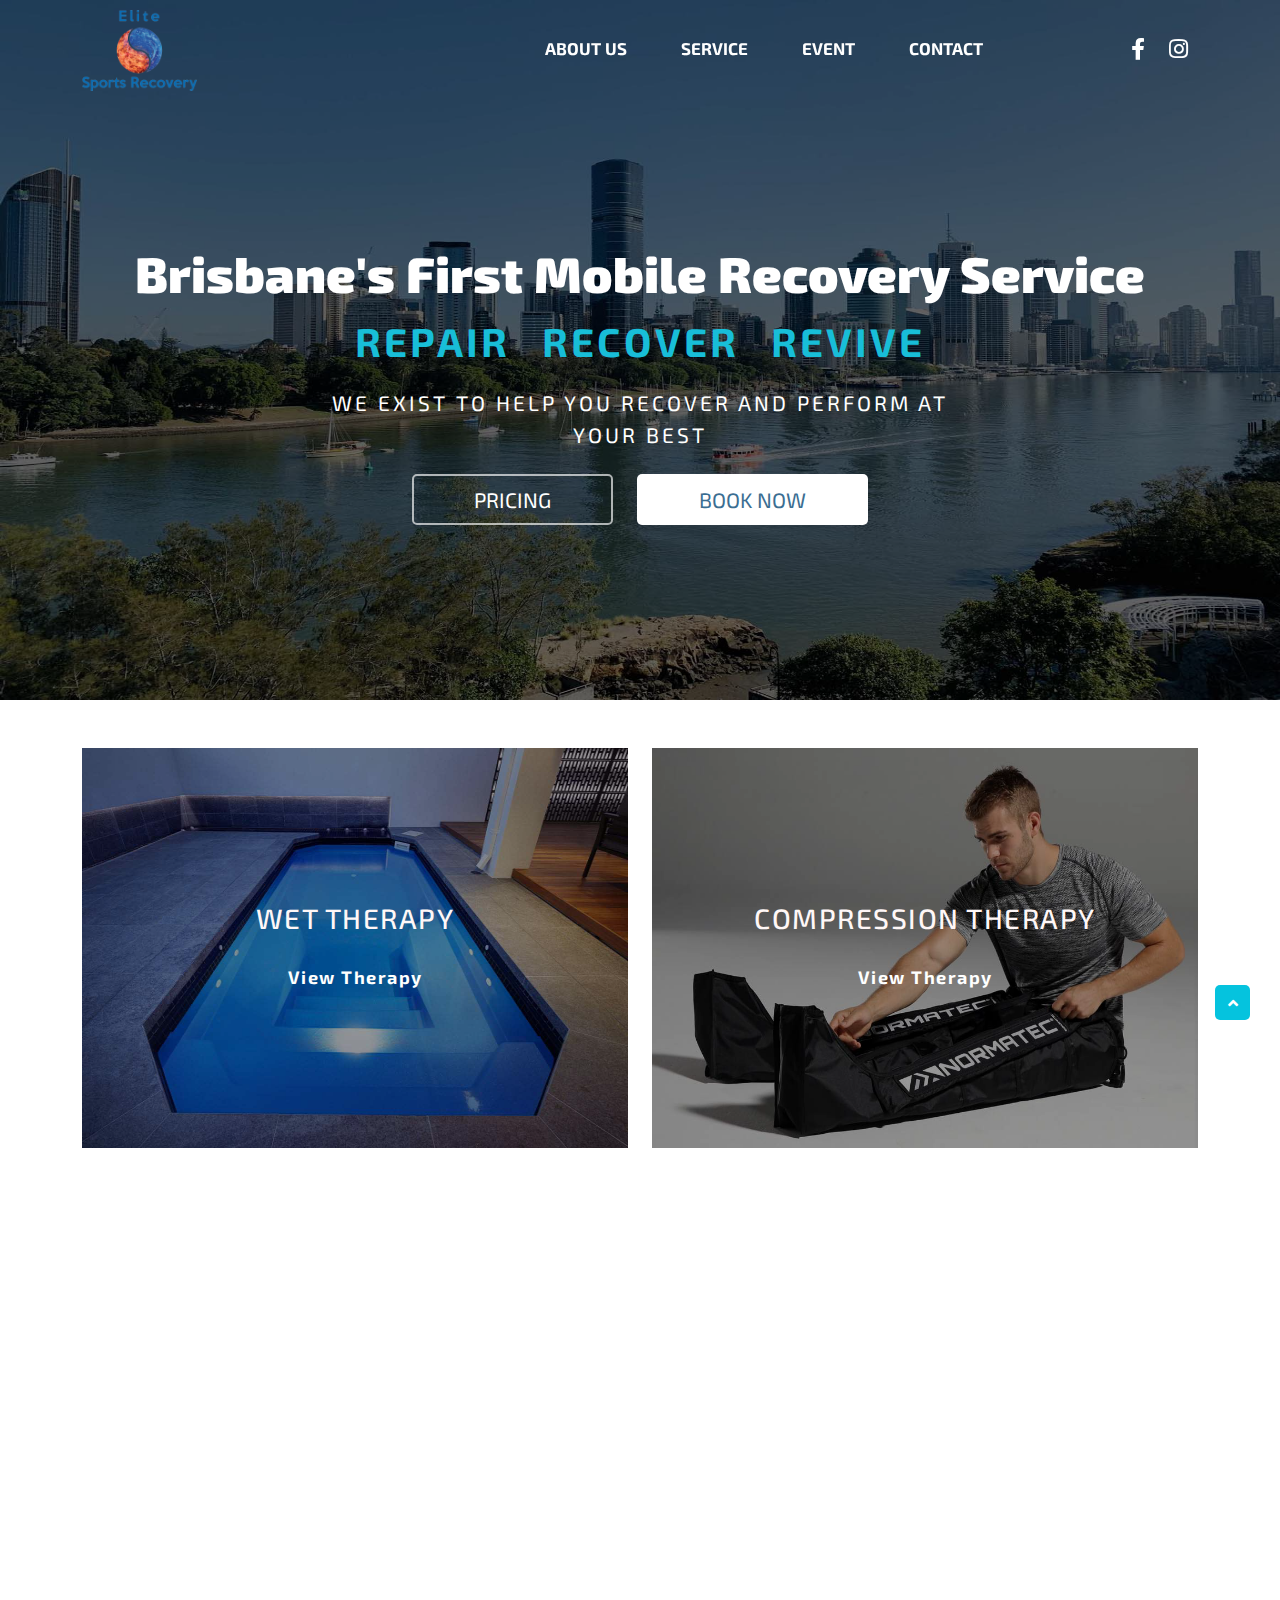
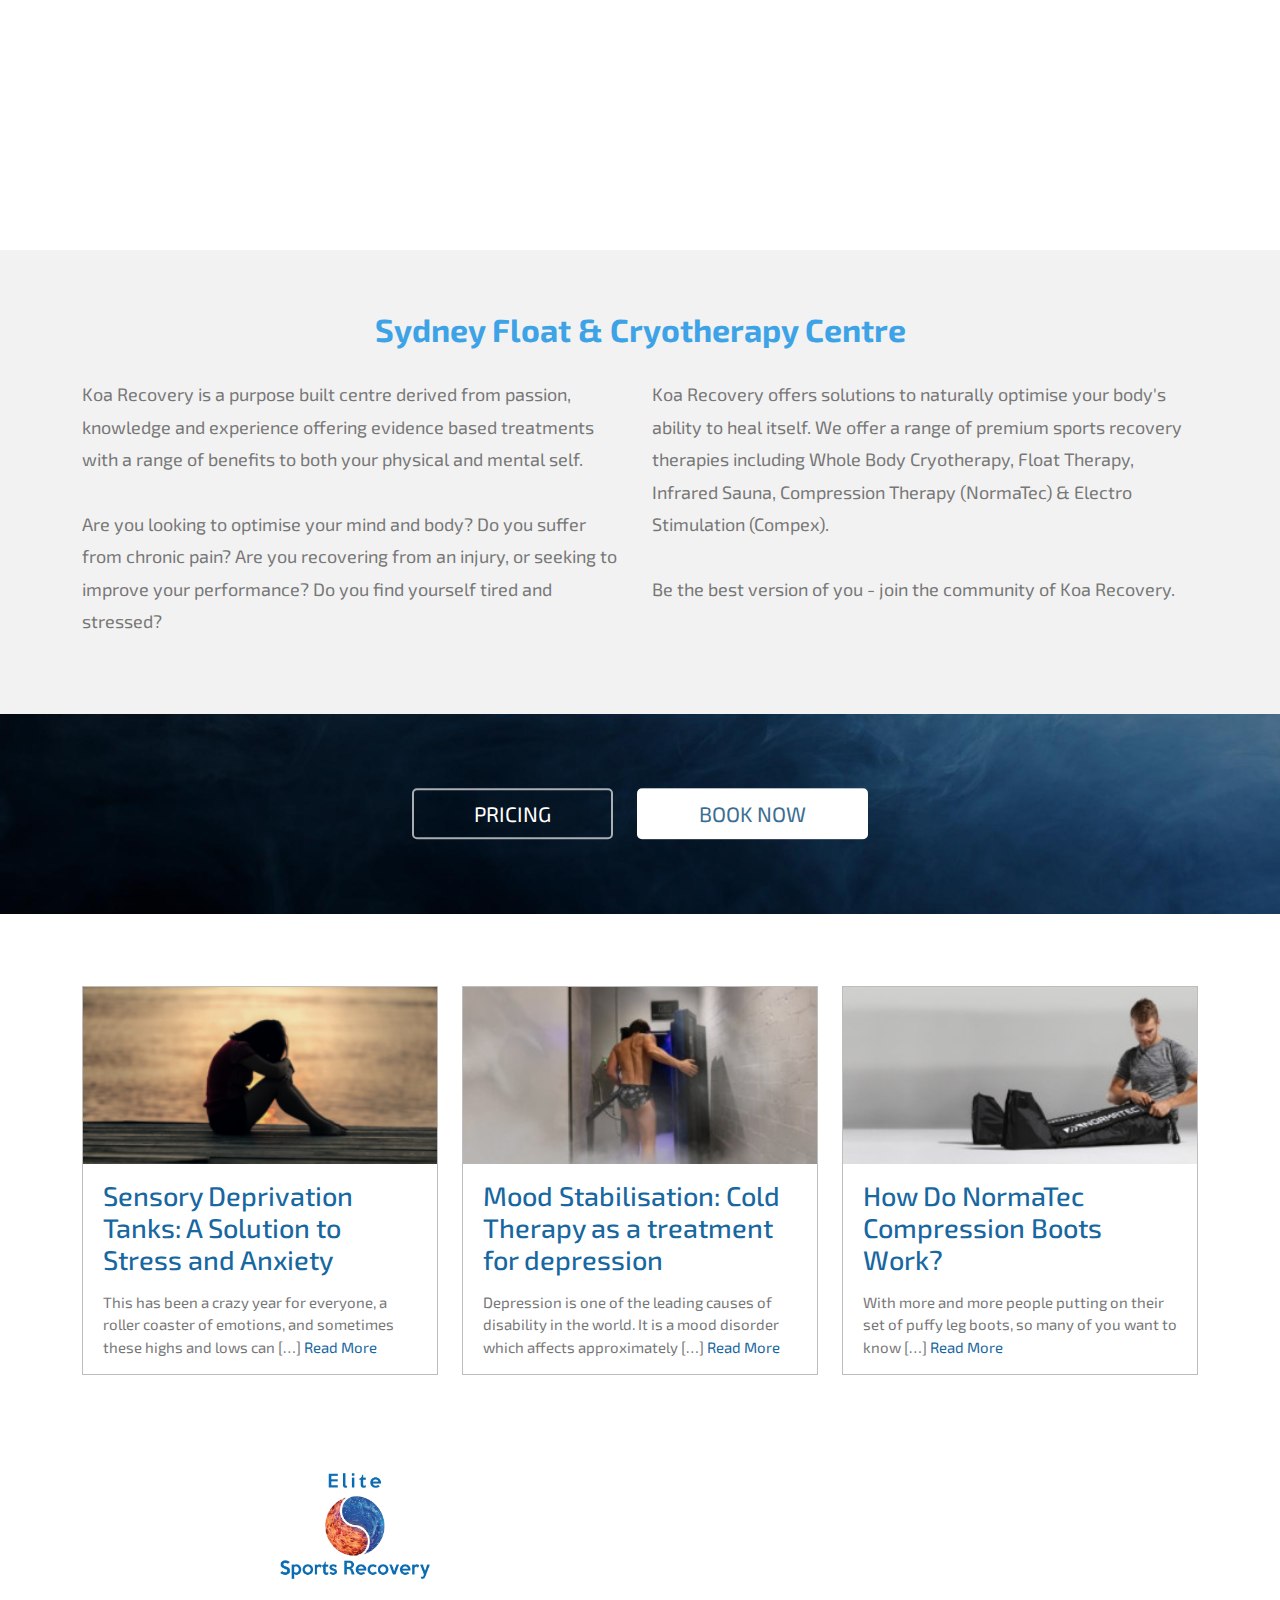
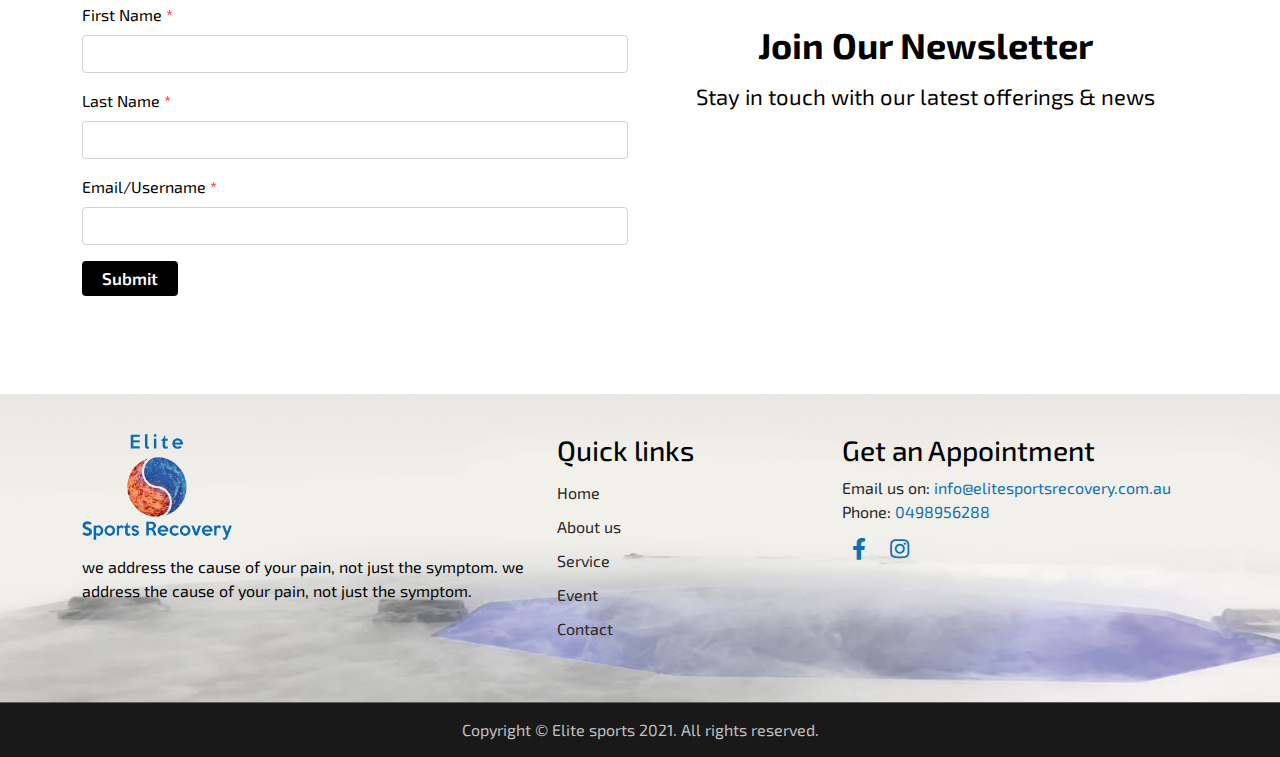
==== index.html @ 7e400d4f "Latest Updates." ====
<!DOCTYPE html>
<html lang="en">
<head>
	<meta charset="UTF-8">
	<meta name="viewport" content="width=device-width, initial-scale=1.0">
	<title>Elite Sports Recovery - Home</title>
	<link rel="shortcut icon" href="favicon.ico" type="image/x-icon">
	<!-- Bootstrap CSS -->
	<link href="assets/css/bootstrap.min.css" rel="stylesheet">

	<!-- Font awesome cdn -->
	<link rel="stylesheet" href="https://cdnjs.cloudflare.com/ajax/libs/font-awesome/5.15.3/css/all.min.css"/>

	<!-- Google font -->
	<link rel="preconnect" href="https://fonts.gstatic.com">
	<link href="https://fonts.googleapis.com/css2?family=Staatliches&display=swap" rel="stylesheet">
	<link rel="preconnect" href="https://fonts.gstatic.com">
	<link href="https://fonts.googleapis.com/css2?family=Exo+2:wght@100;300;400;500;600&display=swap" rel="stylesheet">

	<!-- resource css link -->
	<link rel="stylesheet" href="assets/css/style.css">
	<link rel="stylesheet" href="assets/css/responsive.css">
</head>
<body>

	<a href="#0" class="scrollToTop"><i class="fas fa-angle-up"></i></a>

	<!-- ========== Header section start  =========== -->
	<div class="header-section">
		<div class="container">
			<div class="row">
				<div class="col-md-4">
					<div class="header-bottom-left">
						<a href="index.html"><img src="assets/img/logo.png" alt="logo"></a>
					</div>
				</div>
				<div class="col-md-6">
					<div class="header-bottom-right">
						<nav class="navbar navbar-expand-lg navbar-light">
							<button class="navbar-toggler" type="button" data-toggle="collapse" data-target="#navbarNav" aria-controls="navbarNav" aria-expanded="false" aria-label="Toggle navigation">
								<span class="navbar-toggler-icon"></span>
							</button>
							<div class="collapse navbar-collapse" id="navbarNav">
								<ul class="navbar-nav">
									<li class="nav-item"><a class="nav-link" href="about.html">About us</a></li>
									<li class="nav-item"><a class="nav-link" href="service.html">Service</a></li>
									<li class="nav-item"><a class="nav-link" href="event.html">Event</a></li>
									<li class="nav-item"><a class="nav-link" href="contact.html">Contact</a></li>
								</ul>
							</div>
						</nav>
					</div>
				</div>

				<div class="col-md-2">
					<div class="header-social">
						<ul>
							<li><a href="#"><i class="fab fa-facebook-f"></i></a></li>
							<li><a href="#"><i class="fab fa-instagram"></i></a></li>
						</ul>
					</div>
				</div>
			</div>
		</div>
	</div>
	<!-- ============== Header section end ================-->


	<!-- ============== Banner section start ================-->
	<div class="banner-section">
		<img src="assets/img/Bris-city.jpg" alt="banner image">
		<div class="container">
			<div class="row">
				<div class="col-md-12">
					<div class="banner-text">
						<h1>Brisbane's first mobile recovery service</h1>
						<p><span>Repair</span> <span>Recover</span> <span>Revive</span> </p>
						<p class="last-one">We exist to help you recover and perform at your best</p>	
					</div>
					<div class="button-section">
						<a href="#">Pricing</a>
						<a href="#" class="book-now">Book now</a>
					</div>
					
				</div>
			</div>
		</div>
	</div>
	<!-- ============== Banner section end ================-->



	<!-- ============== Therapy section start ================-->
	<div class="therapy-section mt-5">
		<div class="container">
			<div class="row">
				<div class="col-md-6">
					<div class="wet-therapy-section">
						<img src="assets/img/cold-spa-blue.jpg" alt="therapy picture">
						<a href="therapy.html">
						<h3>Wet therapy</h3>
						<p>View therapy</p></a>		
					</div>
				</div>

				<div class="col-md-6">
					<div class="wet-therapy-section">
						<img src="assets/img/normatec-boots.jpg" alt="therapy picture">
						<a href="compression.html">
						<h3>Compression Therapy</h3>
						<p>View therapy</p></a>

					</div>
				</div>
			</div>
		</div>
	</div>
	<!-- ============== Therapy section end ================-->


	<!-- ============== Video section start ================-->
	<div class="video-section mt-5">
		<div class="container">
			<div class="row">
				<div class="col-md-12">
					<iframe width="560" height="315" src="https://www.youtube.com/embed/h3Oy_wnZTY8" frameborder="0" allowfullscreen></iframe>
				</div>
			</div>
		</div>
	</div>
	<!-- ============== Video section end ================-->


	<!-- ============== Cryotherapy section start ================-->
	<div class="cryotherapy-section mt-5">
		<div class="container">
			<h2>Sydney Float & Cryotherapy Centre</h2>
			<div class="row">
				<div class="col-md-6">
					<div class="cryo-left">
						<p>Koa Recovery is a purpose built centre derived from passion, knowledge and experience offering evidence based treatments with a range of benefits to both your physical and mental self. <br><br> Are you looking to optimise your mind and body? Do you suffer from chronic pain? Are you recovering from an injury, or seeking to improve your performance? Do you find yourself tired and stressed?</p>
					</div>
				</div>

				<div class="col-md-6">
					<div class="cryo-right">
						<p>Koa Recovery offers solutions to naturally optimise your body's ability to heal itself. We offer a range of premium sports recovery therapies including Whole Body Cryotherapy, Float Therapy, Infrared Sauna, Compression Therapy (NormaTec) & Electro Stimulation (Compex). <br><br> Be the best version of you - join the community of Koa Recovery.</p>
					</div>
				</div>
			</div>
		</div>
	</div>
	<!-- ============== Cryotherapy section start ================-->


	<!-- ============== Pricing section start ================-->
	<div class="pricing-section">
		<div class="container">
			<div class="row">
				<div class="col-md-12">
					<div class="button-section">
						<a href="#">Pricing</a>
						<a href="#" class="book-now">Book now</a>
					</div>
				</div>
			</div>
		</div>
	</div>
	<!-- ============== Pricing section end ================-->


	<!-- ============== Bloging post section start ================-->
	<div class="blogging-section mt-5">
		<div class="container">
			<div class="row">
				<div class="col-md-4 mt-4">
					<div class="blogging-item">
						<a href="#"><img src="assets/img/Untitled-design-300x150.png" alt="blogging picture">
							<h3>Sensory Deprivation Tanks: A Solution to Stress and Anxiety</h3>
						</a>
						<p>This has been a crazy year for everyone,  a roller coaster of emotions, and sometimes these highs and lows can […] <span><a href="#">Read More</a></span></p>
					</div>
				</div>
				<div class="col-md-4 mt-4">
					<div class="blogging-item">
						<a href="#"><img src="assets/img/Untitled-design-7-300x150.jpg" alt="blogging picture">
							<h3>Mood Stabilisation: Cold Therapy as a treatment for depression</h3>
						</a>
						<p>Depression is one of the leading causes of disability in the world. It is a mood disorder which affects approximately […] <span><a href="#">Read More</a></span></p>
					</div>
				</div>
				<div class="col-md-4 mt-4">
					<div class="blogging-item">
						<a href="#"><img src="assets/img/Untitled-design-6-300x150.jpg" alt="blogging picture">
							<h3>How Do NormaTec Compression Boots Work?</h3>
						</a>
						<p>With more and more people putting on their set of puffy leg boots, so many of you want to know […] <span><a href="#">Read More</a></span></p>
					</div>
				</div>
			</div>
		</div>
	</div>
	<!-- ============== Bloging post section end ================-->


	<!-- ============== Newsletter section start ================-->
	<div class="contact-us-section news-letter mt-5 mb-5">
		<div class="container">
			<div class="row">
				<div class="col-md-6">
					<div class="contact-right">
						<div class="logo-section mb-4">
							<img src="assets/img/logo.png" alt="logo">
						</div>
						<form action="#" method="POST">
							<div class="mb-3">
								<label for="exampleFormControlInput1" class="form-label">First Name <span>*</span></label>
								<input type="text" class="form-control" id="exampleFormControlInput1">
							</div>
							
							<div class="mb-3">
								<label for="exampleFormControlInput3" class="form-label">Last Name <span>*</span></label>
								<input type="text" class="form-control" id="exampleFormControlInput3">
							</div>
							<div class="mb-3">
								<label for="exampleFormControlInput2" class="form-label">Email/Username <span>*</span></label>
								<input type="email" class="form-control" id="exampleFormControlInput2">
							</div>

							<button type="submit" class="btn">Submit</button>
						</form>
					</div>		
				</div>

				<div class="col-md-6">
					<div class="contact-left">
						<h3>Join Our Newsletter</h3>
						<p>Stay in touch with our latest offerings & news</p>
					</div>
				</div>
			</div>
		</div>
	</div>
	<!-- ============== Contact us section end ================-->



	<!-- ============== Footer section start ================-->
	<div class="footer-section mt-5">
		<div class="footer-top">
			<div class="container">
				<div class="row">
					<div class="col-md-5">
						<div class="footer-left">
							<a href="#"><img src="assets/img/logo.png" alt="logo"></a>
							<p>we address the cause of your pain, not just the symptom. we address the cause of your pain, not just the symptom.</p>
						</div>
					</div>
					<div class="col-md-3">
						<div class="footer-middle">
							<h3>Quick links</h3>
							<ul>
								<li><a href="index.html">Home</a></li>
								<li><a href="about.html">About us</a></li>
								<li><a href="service.html">Service</a></li>
								<li><a href="event.html">Event</a></li>
								<li><a href="contact.html">Contact</a></li>
							</ul>
						</div>
					</div>
					<div class="col-md-4">
						<div class="footer-right">
							<h3>Get an Appointment</h3>
							<p>Email us on: <a href="mailto:info@elitesportsrecovery.com.au">info@elitesportsrecovery.com.au</a><br>
							Phone: <a href="tel:0498956288">0498956288</a></p>
							<div class="header-social footer">
								<ul>
									<li><a href="#"><i class="fab fa-facebook-f"></i></a></li>
									<li><a href="#"><i class="fab fa-instagram"></i></a></li>
								</ul>
							</div>
						</div>
					</div>
				</div>
			</div>
		</div>

		<div class="footer-bottom">
			<div class="container">
				<div class="row">
					<div class="col-md-12">
						<div class="copyright-section">
							<p>Copyright © Elite sports 2021. All rights reserved.</p>
						</div>
					</div>
				</div>
			</div>
		</div>		
	</div>
	<!-- ============== Footer section end ================-->




	<script src="assets/js/jquery-3.5.1.min.js"></script>
	<script src="assets/js/popper.min.js"></script>
	<script src="assets/js/bootstrap.bundle.min.js"></script>
	<script src="assets/js/bootstrap.min.js"></script>

	<!-- Js resource -->
	<script src="assets/js/main.js"></script>

</body>
</html>
---- assets/css/style.css ----
*{
	margin: 0;
	padding: 0;
}
body {
    font-family: 'Exo 2', sans-serif;
}
ul{
	padding: 0;
}
ul li{
	list-style: none;
	display: inline-block;
}
a{
	text-decoration: none
}
iframe {
    width: 100%;
}
h2{
	text-align: center;
	margin-bottom: 30px;
	color: #3da3e6;
    font-weight: 700;
}
a.nav-link:hover,.navbar-nav .nav-item.active a.nav-link {
    background: #3da3e6;
    color: #fff!important;
}

.header-section {
    position: fixed;
    left: 0;
    right: 0;
    top: 0;
    z-index: 9999;
    background: transparent;
    padding: 10px 0px;
    width: 100%;
    transition: 0.5s;

}

/* Sticky section css */
.header-section.sticky{
	background: #fff;
	transition: 0.5s;
    box-shadow: 0px 0px 12px #292929;
}

.header-section.sticky ul li a{
	color: #000!important;
}
.header-section.sticky .nav-link:hover{
    color: #fff!important;
}
.header-section.sticky .header-bottom-left img {
    width: 100px;
}
.header-section.sticky .header-bottom-right ul {
    margin-top: 0.3rem;
}
.header-section.sticky .header-social ul {
    margin-top: 10px;
}
/* End sticky section css */

.header-bottom-left img {
    width: 115px;
    transition: 0.3s;
}

.header-bottom-right ul {
    margin: 0;
    margin-top: 0.5rem;
    text-align: right!important;
    width: 100%;
    display: block;
    transition: 0.3s;
}
.header-bottom-right ul li a {
    color: #fff!important;
    font-weight: bold;
    padding: 10px 25px!important;
    display: block;
    font-size: 17px;
    text-transform: uppercase;
}
.header-bottom-right ul li:last-child a {
    padding-right: 0;
    
}
.header-social ul {
    text-align: right;
    margin: 0;
    margin-top: 14px;
}


.header-social ul li a {
    display: block;
    color: #fff;
    padding: 8px 10px;
    font-size: 22px;
}


/*===============
 Banner section
 ================*/
.banner-section{
	position: relative;
}
.banner-section:after {
    content: '';
    background: #000;
    position: absolute;
    width: 100%;
    height: 100%;
    right: 0;
    top: 0;
    left: 0;
    opacity: 0.6;
}
.banner-section img {
    height: 700px;
    width: 100%;
}
.banner-text {
    position: absolute;
    top: 45%;
    transform: translate(-50%,-50%);
    z-index: 99;
    color: #fff;
    left: 50%;
    width: 100%;
}
.banner-text h1 {
    text-transform: capitalize;
    font-size: 50px;
    font-weight: 900;
    text-align: center;
}
.banner-text p {
    font-size: 40px;
    color: #18bed8;
    font-weight: 700;
    text-align: center;
    text-transform: uppercase;
    letter-spacing: 3px;
}

.banner-text p span{
    margin: 0px 10px;
    cursor: pointer;
}
p.last-one {
    position: absolute;
    left: 50%;
    transform: translateX(-50%);
    font-size: 21px;
    color: #ffffff;
    font-weight: normal;
}
.banner-section .button-section {
    bottom: 25%;
}
.button-section {
    position: absolute;
    left: 50%;
    transform: translateX(-50%);
    width: 100%;
    text-align: center;
    z-index: 99;
}
.button-section a {
    color: #fff;
    font-size: 21px;
    border: 2px solid rgb(255 255 255 / 66%);
    padding: 8px 60px;
    display: inline-block;
    text-transform: uppercase;
    margin: 0px 10px;
    border-radius: 5px;
    transition: 0.3s;
}
.button-section a:hover {
    opacity: 0.8;
}
.button-section a.book-now {
    color: #3b6e92;
    background: #fff;
}

/*About us page */
.about .banner-text{
    position: absolute;
    left: 50%;
    top: 50%;
    transform: translate(-50%,-50%);
}
.about img{
    height: 600px; 
}


/*=================
 Therapy section
 ==================*/
.wet-therapy-section a{
	display: block;
}
.wet-therapy-section img{
	width: 100%;
	height: 400px;
	transition: 0.6s ease;
}
.wet-therapy-section:after{
    content: '';
    background: #000;
    position: absolute;
    width: 100%;
    height: 100%;
    right: 0;
    top: 0;
    left: 0;
    opacity: 0.4;
    transition: 0.3s;
}
.wet-therapy-section:hover:after{
    opacity: 0.3;

}
.wet-therapy-section h3 {
    margin-bottom: 20px;
    
}
.wet-therapy-section a{
    position: absolute;
    top: 50%;
    left: 50%;
    transform: translate(-50%,-50%);
    color: #fff7f7;
    font-weight: 700;
    text-transform: uppercase;
    font-size: 25px;
    z-index: 99;
    letter-spacing: 1.5px;
    width: 100%;
    text-align: center;
}
.wet-therapy-section {
    position: relative;
    overflow: hidden;
}
.wet-therapy-section:hover img{
	transform: scale(1.2);
}

.wet-therapy-section a p {
    color: #fff;
    font-size: 18px;
    text-transform: capitalize;
    transition: 0.3s;
    padding: 10px 20px;
    font-weight: 700;
    width: 100%;
    display: inline;
}
.wet-therapy-section:hover a p{
    z-index: 99;
    border: 1px solid #fff;
    color: #fff;
}
.wet-therapy-section a p:hover{
    opacity: 0.8;
}


/*===========
Wet therapy details section 
=============
*/
.ice-bath-left h4 {
    color: #d21919;
    font-size: 20px;
}
.ice-bath-left p {
    font-size: 15px;
    color: #797676;
}
.ice-bath-right img {
    width: 100%;
    height: 400px;
}

.ice-bath-left ul li {
    display: block;
    list-style: inherit;
    font-size: 15px;
    color: #797676;
    line-height: 2;
}


/* ==============
Video section start
==================
*/
.video-section.mt-5 iframe{
    height: 600px;
}
/* ==============
Video section end
==================
*/



/* ==============
Cryotherapy section start
==================
*/
.cryotherapy-section.mt-5 {
    background: #F2F2F2;
    padding: 60px 0px;
}
.cryo-left p, .cryo-right p {
    font-size: 18px;
    color: #777777;
    line-height: 1.8;
}

/* ==============
Cryotherapy section end
==================
*/


/* ==============
Pricing section start
==================
*/
.pricing-section {
    background: url(../img/call-to-action-bg.jpg) no-repeat;
    background-size: cover;
    background-position: center;
    position: relative;
    height: 200px;
}
.pricing-section .button-section{
    top: 50%;
    transform: translate(-50%,-50%);
}
/* ==============
Pricing section end
==================
*/


/* ==============
Blogging section start
==================
*/
.blogging-item {
    border: 1px solid #bdbdbd;
}
.blogging-item img{
    width: 100%;
}
.blogging-item a h3 {
    padding: 0px 20px;
    font-size: 27px;
    margin-top: 15px;
    color: #1767a0;
}
.blogging-item p {
    padding: 0px 20px;
    margin-top: 15px;
    color: #777;
    font-size: 15px;
}
.blogging-item p span a{
    color: #1767a0;
}

/* ==============
Blogging section end
==================
*/


/* ==============
Newsletter section start
==================
*/
.contact-us-section.news-letter.mt-5.mb-5{
    background: transparent;
}
.contact-us-section.news-letter.mt-5.mb-5 .form-label {
    color: #000!important;
}
.contact-us-section.news-letter.mt-5.mb-5 .contact-left h3,.contact-us-section.news-letter.mt-5.mb-5 .contact-left p {
    color: #000;
}
.news-letter .logo-section.mb-4 {
    text-align: center;
}
.news-letter .logo-section.mb-4 img {
    width: 150px;
}
.news-letter form label span{
    color: red;
}
.news-letter .contact-left {
    text-align: center;
    margin-top: 150px;
}
.contact-us-section.news-letter.mt-5.mb-5 .btn{
    background: #000;
    border: none;
    color: #fff;
    padding: 5px 20px;
}
/* ==============
Newsletter section end
==================
*/



/*===============
Normatec section css 
=================*/
.faq-section.mt-5.mb-5 {
    background: #ebf2ff;
    padding: 50px 0px;
}
.faq-section h3 {
    font-weight: 700;
    font-size: 25px;
    color: #232323;
    margin-bottom: 15px;
}
.instruction ul li {
    display: block;
    padding: 10px 20px;
    color: #fff;
    font-weight: 700;
    text-transform: capitalize;
    font-size: 18px;
}

.accordion-button {
    color: #2d2d2d;
    font-weight: 700;
    font-size: 20px;
    border-bottom: none;
    background: none!important;
}
.accordion-button:not(.collapsed) {
    color: #3da3e6;
    background-color: #e7f1ff;
}
.accordion-button:focus {
    box-shadow: none;
    border-color: #ddd;
}
.faq-right img {
    width: 100%;
    height: 400px;
    margin-top: 50px;
}
div#accordionExample{
	border-bottom: 1px solid #ddd;
	border-radius: 3px;
}

.normatec-section.mt-5 {
    background: #55B6C7;
    padding: 50px 0px;
}
.normatec-section.mt-5 h2{
	color: #fff;
}


/*=============
Who section start 
================= */
.who-right {
    padding: 0px 25px;
    padding-right: 0;
}
.who-right h3 {
    font-weight: 700;
    color: #3a3a3a;
    text-transform: capitalize;
}
.who-right p{
    color: #2f2e2e;
    font-weight: 600;
}



/*================== 
Contact section css 
=================== */
.contact-left p {
    margin-bottom: 10px;
    line-height: 2;
    font-size: 22px;
    color: #fff;
}
.contact-left {
    margin-top: 100px;
}
.header-social.contact ul {
    text-align: left;
    margin: 0;
    margin-top: 0;
}

.form-control:focus {
	box-shadow: inherit;
}
.form-label {
    margin-bottom: .5rem;
    color: #fff;
}
.contact-left h3 {
    text-transform: capitalize;
    font-weight: 700;
    color: #ffffff;
    font-size: 36px;
}
.contact-left p a {
    color: #fff;
    font-size: 17px;
    text-decoration: underline;
}
.contact-us-section.mt-5 {
    background: #55B6C7;
    padding: 50px 0px;
}

.contact-us-section.mt-5 h2 {
    color: #fff;
}
.header-social.contact ul li a {
    display: block;
    color: #fff;
    padding: 8px 5px;
    font-size: 22px;
}
button.btn {
    background: #fff;
    font-size: 17px;
    font-weight: 600;
    border: 2px solid #ddd;
}
button.btn:hover {
    background: transparent;
    color: #fff;
}

/*====================
Footer section css 
=====================*/
.footer-left img{
	width: 150px;
}
.footer-top {
    background: url(../img/footer-bg.jpg) no-repeat;
    padding: 40px 0px;
    width: 100%;
    height: 100%;
    background-position: center;
    background-size: cover;
}
.footer-left p {
    margin-top: 15px;
    color: #000;
    margin-bottom: 0;
}
.footer-top h3{
	color: #000;
}
.footer-middle ul li {
    list-style: none;
    display: block;
}
.footer-middle ul li a {
    color: #272727;
    padding: 5px 0px;
    display: block;
}
.footer-middle ul li a:hover {
    color: #a7a3a3;
    transition: 0.3s;
}
.footer-right p {
    color: #272727;
    margin-bottom: 0;
}
.header-social.footer ul{
	text-align: left;
	margin-top: 0;
}
.footer-right p a, .header-social.footer ul li a {
    color: #0d6fb3!important;
}

.footer-bottom {
    border-top: 1px solid #616060;
    background: #191919;
}
.copyright-section p {
    color: #c1c1c1;
    text-align: center;
    margin: 0;
    padding: 15px 0px;
}




/*
===========================
scroll to top 
===========================
*/
.scrollToTop {
    width: 35px;
    height: 35px;
    line-height: 35px;
    color: #ffffff;
    z-index: 999;
    bottom: 30px;
    right: 30px;
    position: fixed;
    border-radius: 5px;
    -webkit-transform: translateY(150px);
    -ms-transform: translateY(150px);
    transform: translateY(150px);
    background: #05c3de;
    text-align: center;
    font-size: 16px;
}
.scrollToTop.active {
    -webkit-transform: translateY(0);
    -ms-transform: translateY(0);
    transform: translateY(0);
    animation: bounceInDown 2s;
    -webkit-animation: bounceInDown 2s;
    -moz-animation: bounceInDown 2s;
}

@keyframes bounceInDown {
  0% {
    opacity: 0;
    -webkit-transform: translateY(-2000px);
    transform: translateY(-2000px)
  }

  60% {
    opacity: 1;
    -webkit-transform: translateY(30px);
    transform: translateY(30px)
  }

  80% {
    -webkit-transform: translateY(-10px);
    transform: translateY(-10px)
  }

  100% {
    -webkit-transform: translateY(0);
    transform: translateY(0)
  }
}

.bounceInDown {
  -webkit-animation-name: bounceInDown;
  animation-name: bounceInDown
}

/*
==================================
Scroll to top css end
===================================
*/
---- assets/css/responsive.css ----
/*
======================= 
Max width 1200px
=======================
*/
@media (max-width:1199px){
	.header-bottom-right ul li a {
	    padding: 10px 15px!important;
	}
	.banner-text h1 {
	    font-size: 33px;
	}
	.wet-therapy-section h3 {
	    font-size: 20px;
	}
	.wet-therapy-section img {
	    height: 350px;
	}

	iframe {
	    max-width: 100%;
	}
	.accordion-button {
	    font-size: 18px;
	}
	.faq-right img {
	    height: 350px;
	    margin-top: 50px;
	}
	.who-left img{
		width: 100%;
	}


}


/*
======================= 
Min width 992px
=======================
*/
@media (min-width:992px){

}


/*
======================= 
Max width 991px
=======================
*/
@media (max-width:991px){
	/* Nav */
	
	.header-section.sticky ul li a{
		color: #3da3e6!important;
	}
	.header-section.sticky .header-social ul li a{
		color: #000!important;
	}
	.header-section.sticky ul li a:hover{
		color: #fff!important;
	}
	.header-section.sticky .header-social ul{
		margin-top: 14px;
		transition: 0.3s;
	}
	
	
	nav.navbar {
	    position: absolute;
	    right: 0px;
	    top: 20px;
	    width: 100%;
	}
	button.navbar-toggler {
	    position: absolute;
	    right: 20px;
	    top: 5px;
	}
	button.navbar-toggler:focus {
	    box-shadow: none;
	}
	.navbar-light .navbar-toggler {
	    color: rgba(0,0,0,.55);
	    border-color: rgb(187 182 182);
	}
	.header-bottom-right ul {
	    margin: 0;
	    margin-top: 3.9rem;
	    text-align: right;
	    background: #264059;
	}
	.header-section.sticky .header-bottom-right ul {
	    margin-top: 3.9rem;
	    background: #fff;
	}
	.header-bottom-right ul li a {
	    padding: 20px!important;
	    font-size: 15px;
	    border-bottom: 1px solid #ddd;
	}
	li.nav-item {
	    display: block;
	}
	/* Nav end */

	.header-bottom-left img {
	    width: 100px;
	}
	.header-section .header-social ul {
	    position: absolute;
	    top: 5px;
	    right: 100px;
	}
	.banner-section img {
	    height: 500px;
	}
	.banner-section.about img {
	    height: 350px;
	}
	
	.banner-text p {
	    font-size: 28px;
	}
	p.last-one {
	    font-size: 16px;
	    width: 100%;
	}

	.video-section.mt-5 iframe {
	    height: 400px;
	}
	.blogging-item a h3 {
	    padding: 0px 20px;
	    font-size: 18px;
	}

	.news-letter .contact-left {
	    text-align: center;
	    margin-top: 50px;
	}
	.who-left img{
		width: 100%;
	}

	.wet-therapy-section img {
	    height: 260px;
	}
	.wet-therapy-section {
	    margin-bottom: 15px;
	}
	.wet-therapy-section h3 {
	    font-size: 18px;
	}
	.ice-bath-right img {
	    width: 100%;
	    height: 300px;
	}

	.normatec-section.mt-5 h2 {
	    font-size: 25px;
	}
	.instruction ul li {
	    padding: 5px 0px;
	    font-size: 18px;
	}
	.faq-section h3 {
	    font-size: 18px;
	}
	.accordion-button {
	    font-size: 15px;
	    text-align: left;
	}
	strong {
	    font-size: 14px;
	}
	.accordion-button::after {
	    width: 1rem;
	    height: 1rem;
	    background-size: 1rem;
	    position: absolute;
	    right: 20px;
	    top: 16px;
	}
	.faq-right img {
	    height: auto;
	}
	.who-right {
	    padding: 0px;
	    padding-right: 0;
	    margin-top: 20px;
	}
	.who-right h3 {
	    font-weight: 700;
	    color: #3a3a3a;
	    text-transform: capitalize;
	    font-size: 25px;
	}
	.who-right p {
	    font-size: 15px;
	}

	.contact-us-section.mt-5 {
	    padding: 25px 0px;
	}
	.contact-us-section.mt-5 h2 {
	    color: #fff;
	    margin-bottom: 15px;
	}
	

	.contact-left h3 {
	    font-size: 30px;
	}
	.contact-left p {
	    font-size: 17px;
	}
	.footer-left,.footer-middle,.footer-right {
	    text-align: center;
	}
	.footer-left p {
	    margin-bottom: 20px;
	    font-size: 15px;
	}
	.copyright-section p {
	    font-size: 14px;
	}

	.footer-top h3 {
	    color: #000;
	    font-size: 22px;
	}
	.header-social.footer ul {
	    text-align: center;
	}


}

/*
======================= 
Max width 768px
=======================
*/
@media (max-width:767px){
	/* Nav */
	.bg-light {
	    background-color: inherit!important;
	}
	nav.navbar {
	    position: absolute;
	    right: 0px;
	    top: 20px;
	    width: 100%;
	}
	button.navbar-toggler {
	    position: absolute;
	    right: 20px;
	    top: 0;
	}
	button.navbar-toggler:focus {
	    box-shadow: none;
	}
	.header-bottom-right ul {
	    margin: 0;
	    margin-top: 3.3rem;
	    text-align: right;
	    background: #264059;
	}
	.header-section.sticky .header-bottom-right ul {
	    margin-top: 3.9rem;
	    background: #fff;
	}
	.header-bottom-right ul li a {
	    padding: 20px!important;
	    font-size: 15px;
	    border-bottom: 1px solid #ddd;
	}
	li.nav-item {
	    display: block;
	}
	/* Nav end */
	.header-bottom-left img {
	    width: 85px;
	}
	.header-section .header-social ul{
	    position: absolute;
	    top: 0;
	    right: 100px;
	}
	.banner-section img {
	    height: 550px;
	}
	.banner-text h1 {
	    text-transform: capitalize;
	    font-size: 28px;
	}
	.banner-text p {
	    font-size: 20px;
	}
	p.last-one {
	    font-size: 17px;
	    width: 100%;
	}
	.button-section a {
	    font-size: 18px;
	    padding: 8px 50px;
	}

	.video-section.mt-5 iframe {
	    height: 400px;
	}

	.who-left img{
		width: 100%;
	}

	.wet-therapy-section img {
	    height: 100%;
	}
	.wet-therapy-section {
	    margin-bottom: 15px;
	}
	.wet-therapy-section h3 {
	    font-size: 20px;
	}
	.ice-bath-left h4 {
	    margin-top: 10px;
	}
	.ice-bath-right img {
	    height: 100%;
	}

	.normatec-section.mt-5 h2 {
	    font-size: 25px;
	}
	.instruction ul li {
	    padding: 5px 0px;
	    font-size: 18px;
	}
	.faq-section h3 {
	    font-size: 18px;
	}
	.accordion-button {
	    font-size: 15px;
	    text-align: left;
	}
	strong {
	    font-size: 14px;
	}
	.accordion-button::after {
	    width: 1rem;
	    height: 1rem;
	    background-size: 1rem;
	    position: absolute;
	    right: 20px;
	    top: 16px;
	}
	.faq-right img {
	    height: auto;
	}
	.who-right {
	    padding: 0px;
	    padding-right: 0;
	    margin-top: 20px;
	}
	.who-right h3 {
	    font-weight: 700;
	    color: #3a3a3a;
	    text-transform: capitalize;
	    font-size: 25px;
	}
	.who-right p {
	    font-size: 15px;
	}

	.contact-us-section.mt-5 {
	    padding: 25px 0px;
	}
	.contact-us-section.mt-5 h2 {
	    color: #fff;
	    margin-bottom: 15px;
	}
	.contact-left {
	    margin-top: 0px;
	}

	.contact-left h3 {
	    font-size: 30px;
	}
	.contact-left p {
	    font-size: 17px;
	    line-height: 1.5;
	}
	.footer-left,.footer-middle,.footer-right {
	    text-align: center;
	}
	.footer-left p {
	    margin-bottom: 20px;
	    font-size: 15px;
	}
	.copyright-section p {
	    font-size: 14px;
	}


}

/*
======================= 
Max width 576px
=======================
*/
@media (max-width:575px){
	/* Nav */
	.bg-light {
	    background-color: inherit!important;
	}
	nav.navbar {
	    position: absolute;
	    right: 0px;
	    top: 20px;
	    width: 100%;
	}
	button.navbar-toggler {
	    position: absolute;
	    right: 10px;
	    top: 0;
	}
	button.navbar-toggler:focus {
	    box-shadow: none;
	}
	.header-bottom-right ul {
	    margin: 0;
	    margin-top: 3.2rem;
	    text-align: right;
	    background: #254059;
	}
	.header-section.sticky .header-bottom-left img {
	    width: 85px;
	}
	.header-section.sticky .header-bottom-right ul {
	    margin-top: 3.2rem;
	    background: #fff;
	}
	.header-bottom-right ul li a {
	    padding: 15px 10px!important;
	    font-size: 15px;
	    border-bottom: 1px solid #ddd;
	}
	li.nav-item {
	    display: block;
	}
	.header-section .header-social ul{
	    position: absolute;
	    top: 0;
	    right: 100px;
	}
	/* Nav end */
	

	/* Banner section */
	.banner-section img {
	    height: 300px!important;
	}
	.banner-text h1 {
		text-transform: capitalize;
		font-size: 20px;
		margin-bottom: 10px;
	}
	.banner-text p span {
	    margin: 0px 3px;
	    letter-spacing: 1px;
	}
	.banner-text p {
	    font-size: 15px;
	    margin-bottom: 5px;
	}
	p.last-one {
	    left: 0;
	    transform: translateX(0%);
	    font-size: 13px;
	    width: 100%;
	    text-align: center;
	    letter-spacing: 1px;
	}
	.button-section a {
	    font-size: 16px;
	    padding: 5px 15px;
	    margin: 0px 7px;
	}
	.banner-section .button-section {
	    position: absolute;
	    bottom: 12%;
	}

	/* Banner section */


	.video-section.mt-5 iframe {
	    height: 400px;
	}

	/* Cryotherapy */
	.cryotherapy-section.mt-5 {
	    padding: 30px 0px;
	}
	.cryo-left p, .cryo-right p {
	    font-size: 16px
	}
	/* End */

	.blogging-item a h3 {
	    padding: 0px 20px;
	    font-size: 22px;
	    margin-top: 15px;
	    color: #1767a0;
	}
	.news-letter .contact-left {
	    margin-top: 50px;
	}

	.who-left img{
		width: 100%;
	}

	.wet-therapy-section img {
	    height: 100%;
	}
	.wet-therapy-section {
	    margin-bottom: 15px;
	}
	.wet-therapy-section h3 {
		text-align: center;
	}

	.ice-bath-left h4 {
	    font-size: 16px;
	    margin-top: 10px;
	}
	.ice-bath-left p {
	    font-size: 14px;
	}
	.ice-bath-right img {
	    height: 100%;
	    width: 100%;
	}

	.normatec-section.mt-5 h2 {
	    font-size: 22px;
	}
	.instruction ul li {
	    padding: 5px 0px;
	    font-size: 15px;
	}
	.faq-section h3 {
	    font-size: 16px;
		text-align: center;
	}
	.accordion-button {
	    font-size: 14px;
	    text-align: left;
	}
	strong {
	    font-size: 12px;
	}
	.accordion-button::after {
	    width: 1rem;
	    height: 1rem;
	    background-size: 1rem;
	    position: absolute;
	    right: 20px;
	    top: 16px;
	}
	.faq-right img {
	    height: auto;
	}
	.who-right {
	    padding: 0px;
	    padding-right: 0;
	    margin-top: 20px;
	}
	.who-right h3 {
	    font-weight: 700;
	    color: #3a3a3a;
	    text-transform: capitalize;
	    font-size: 18px;
	}
	.who-right p {
	    font-size: 13px;
	}

	.contact-us-section.mt-5 {
	    padding: 25px 0px;
	}
	.contact-us-section.mt-5 h2 {
	    color: #fff;
	    margin-bottom: 15px;
	}
	.contact-left {
	    margin-top: 0px;
	}

	.contact-left h3 {
	    font-size: 30px;
	}
	.contact-left p {
	    font-size: 17px;
	    line-height: 1.5;
	}
	.footer-left,.footer-middle,.footer-right {
	    text-align: center;
	}
	.footer-left p {
	    margin-bottom: 20px;
	    font-size: 15px;
	}
	.copyright-section p {
	    font-size: 13px;
	}


}
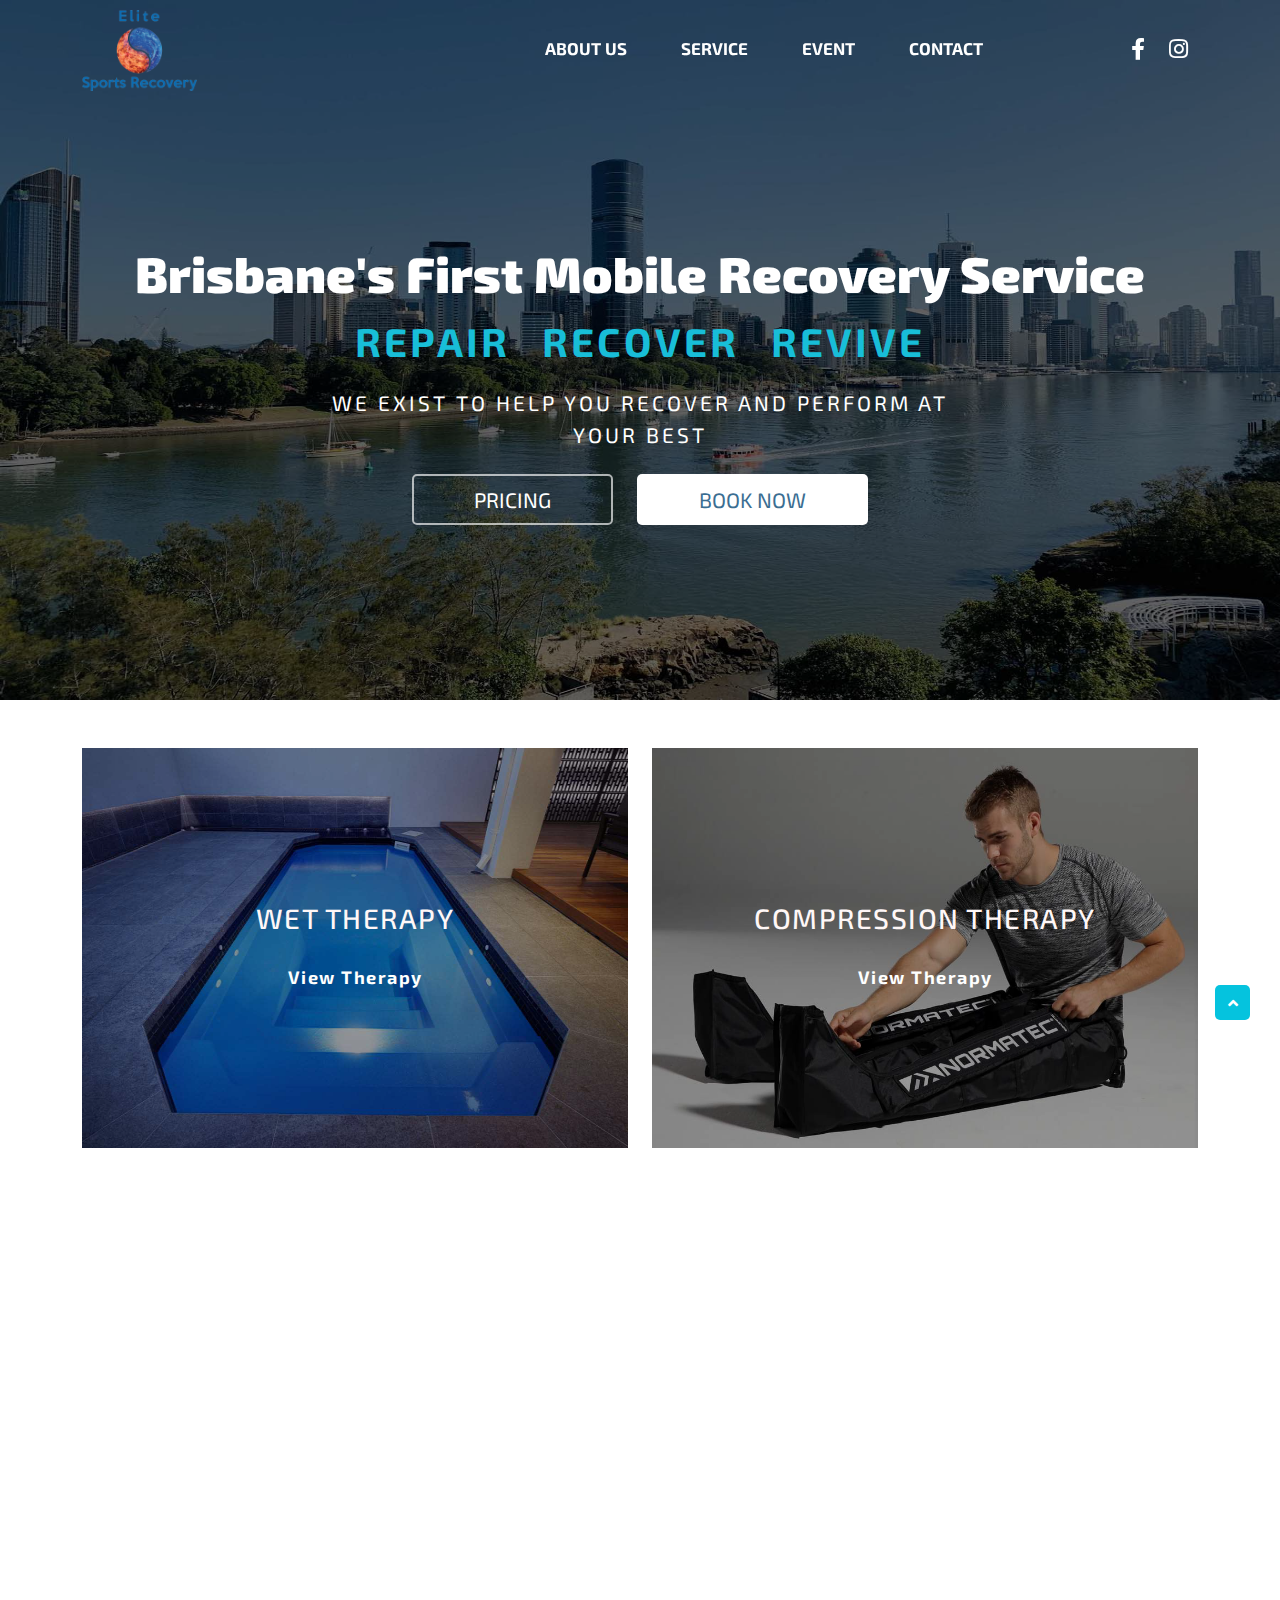
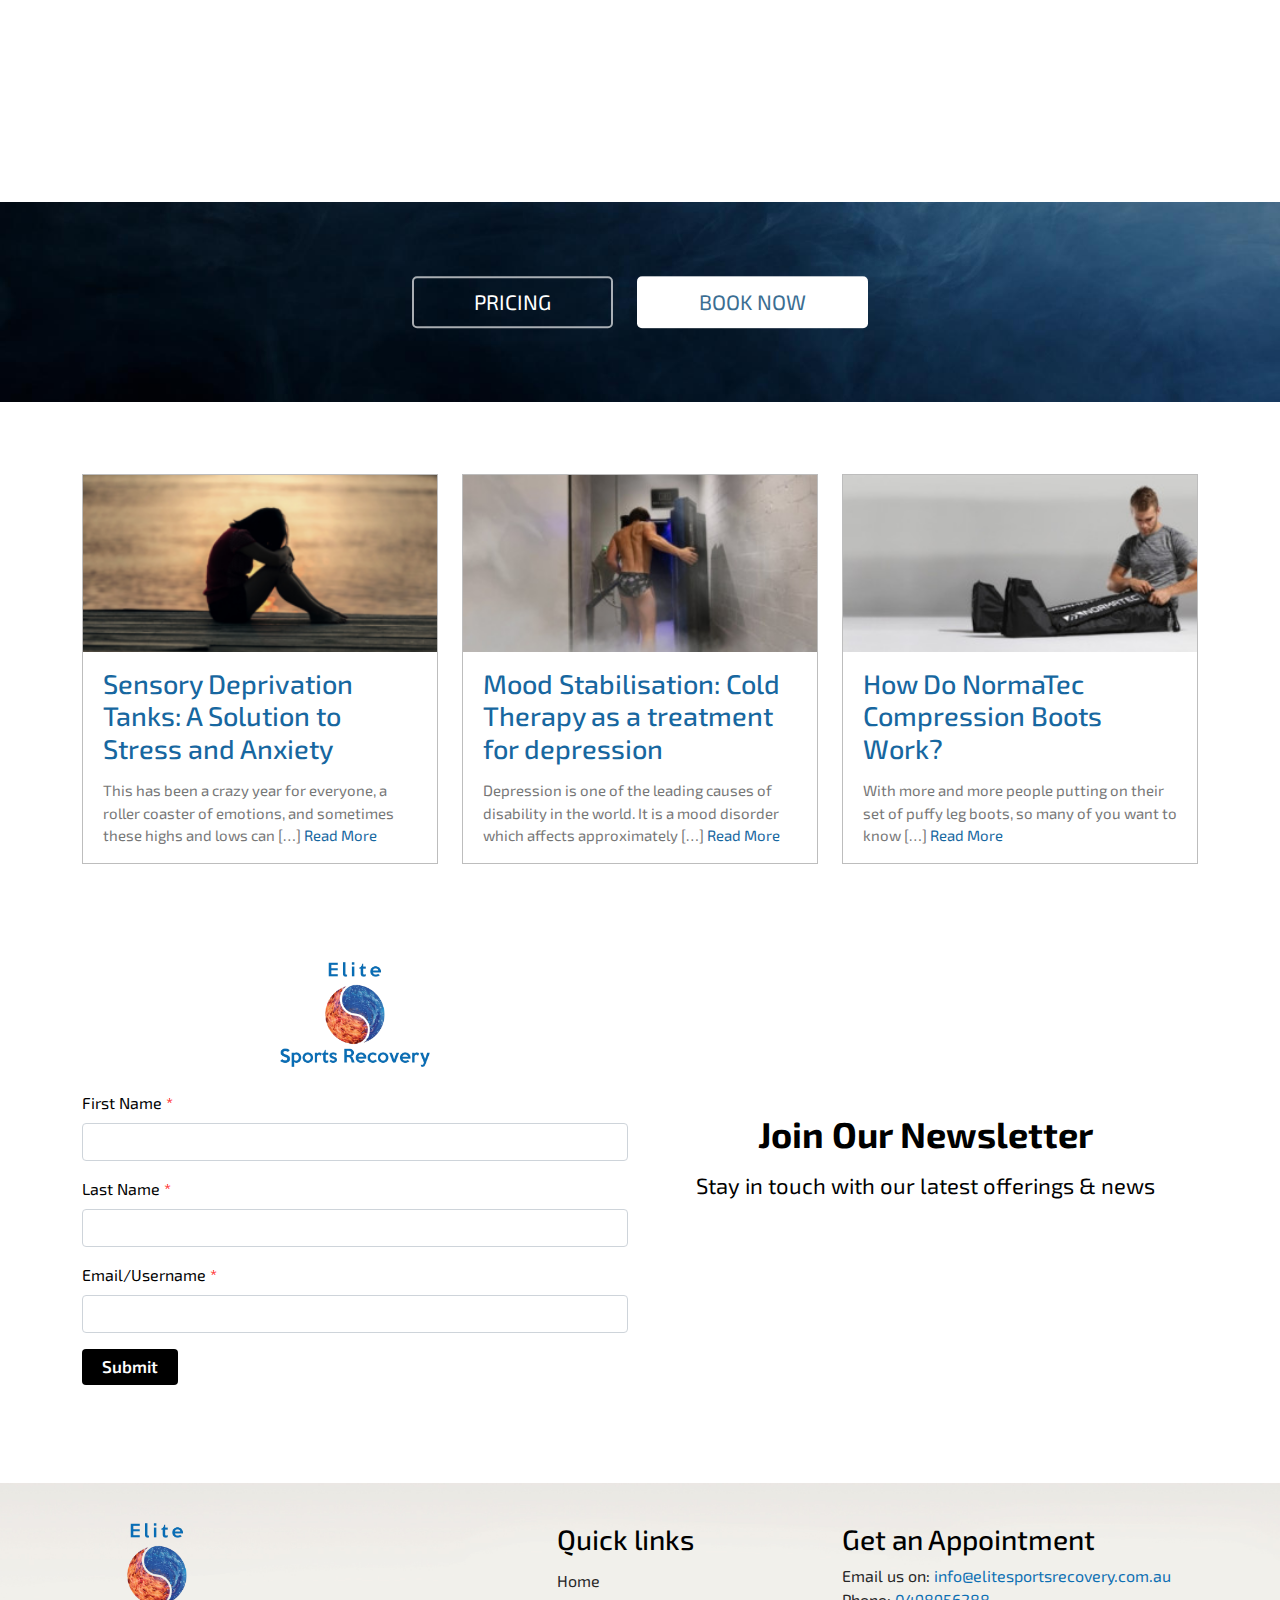
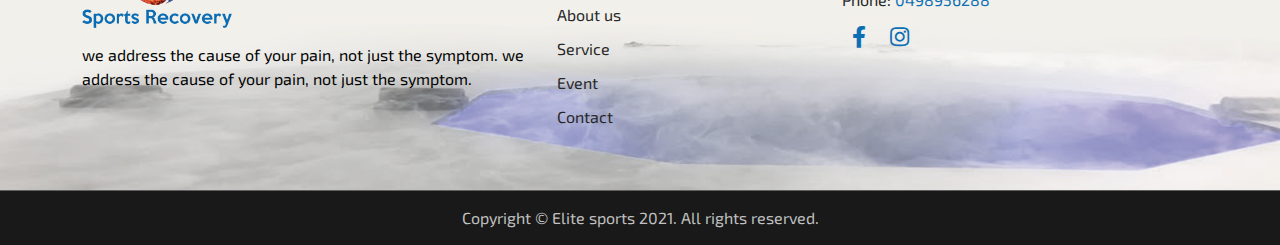
==== commit 6ec5639d: "text removed" ====
--- a/index.html
+++ b/index.html
@@ -132,7 +132,7 @@
 
 
 	<!-- ============== Cryotherapy section start ================-->
-	<div class="cryotherapy-section mt-5">
+	<!-- <div class="cryotherapy-section mt-5">
 		<div class="container">
 			<h2>Sydney Float & Cryotherapy Centre</h2>
 			<div class="row">
@@ -149,7 +149,7 @@
 				</div>
 			</div>
 		</div>
-	</div>
+	</div> -->
 	<!-- ============== Cryotherapy section start ================-->
 
 
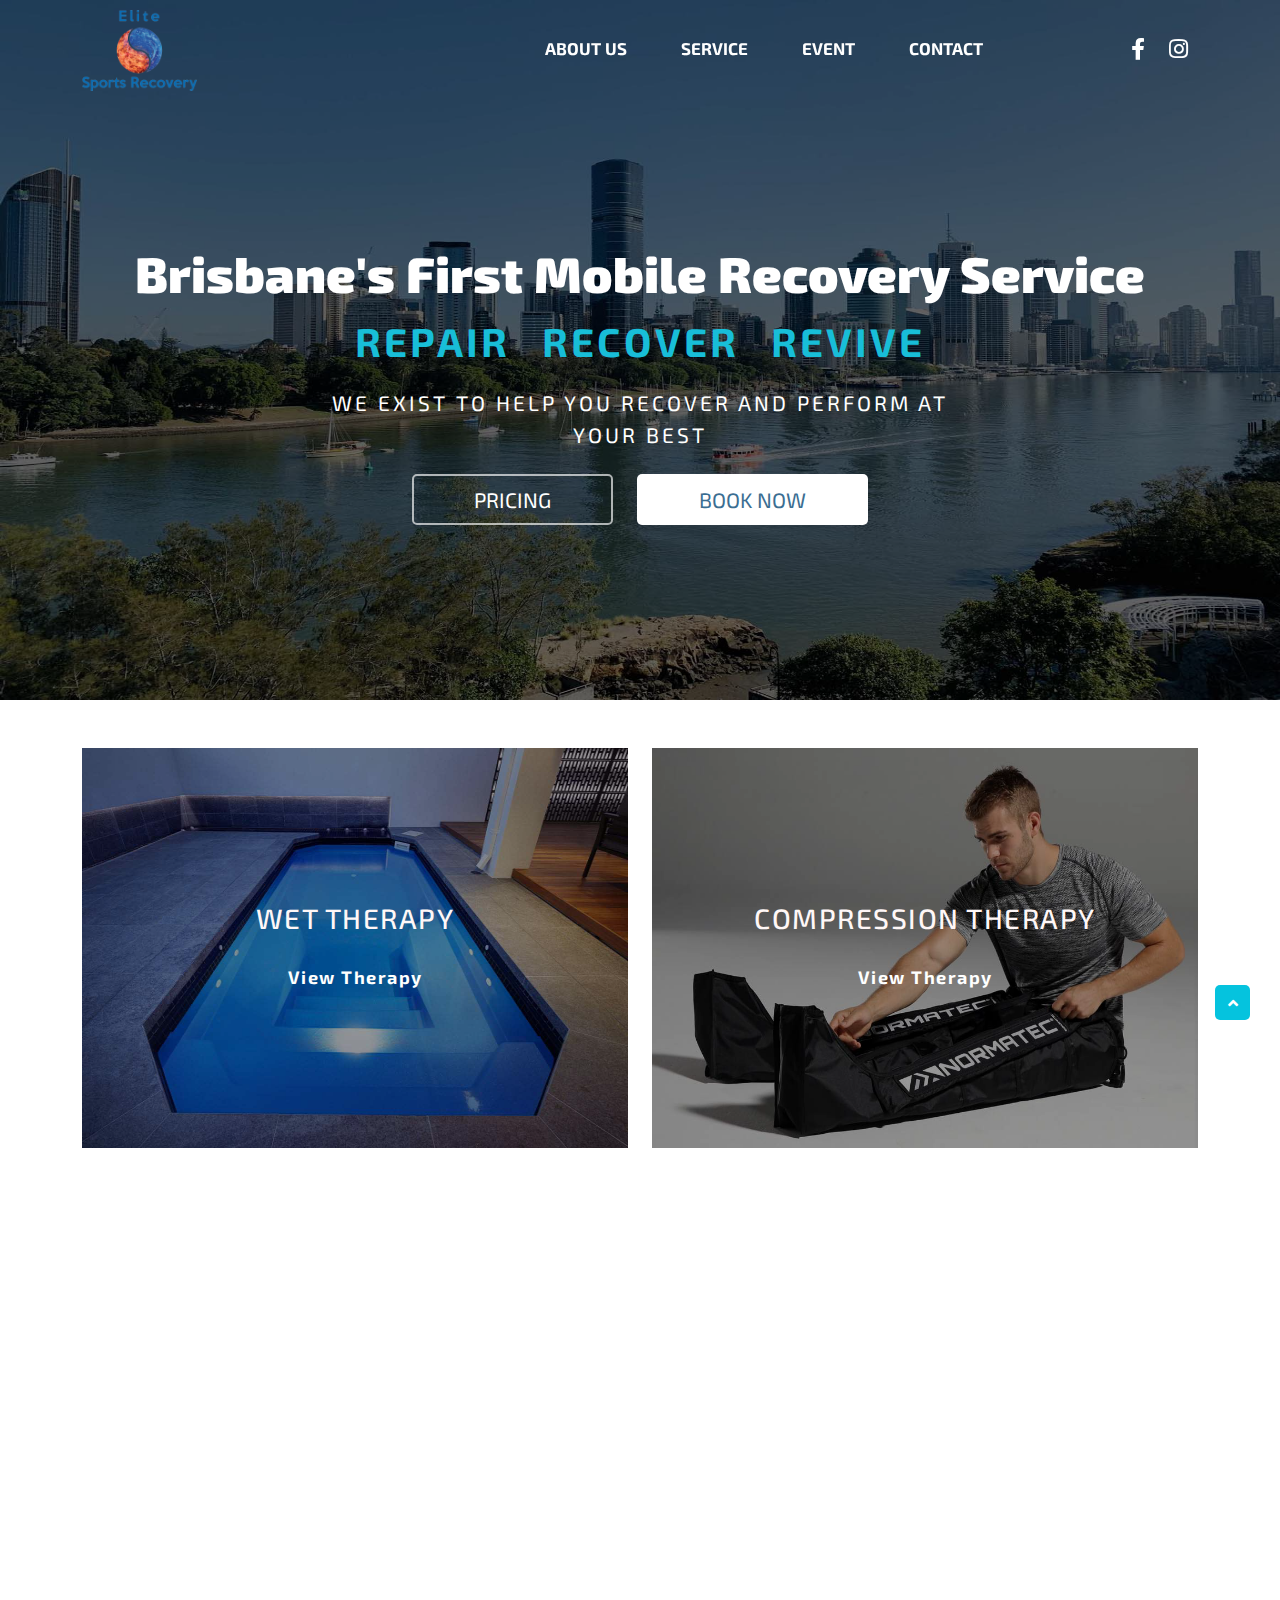
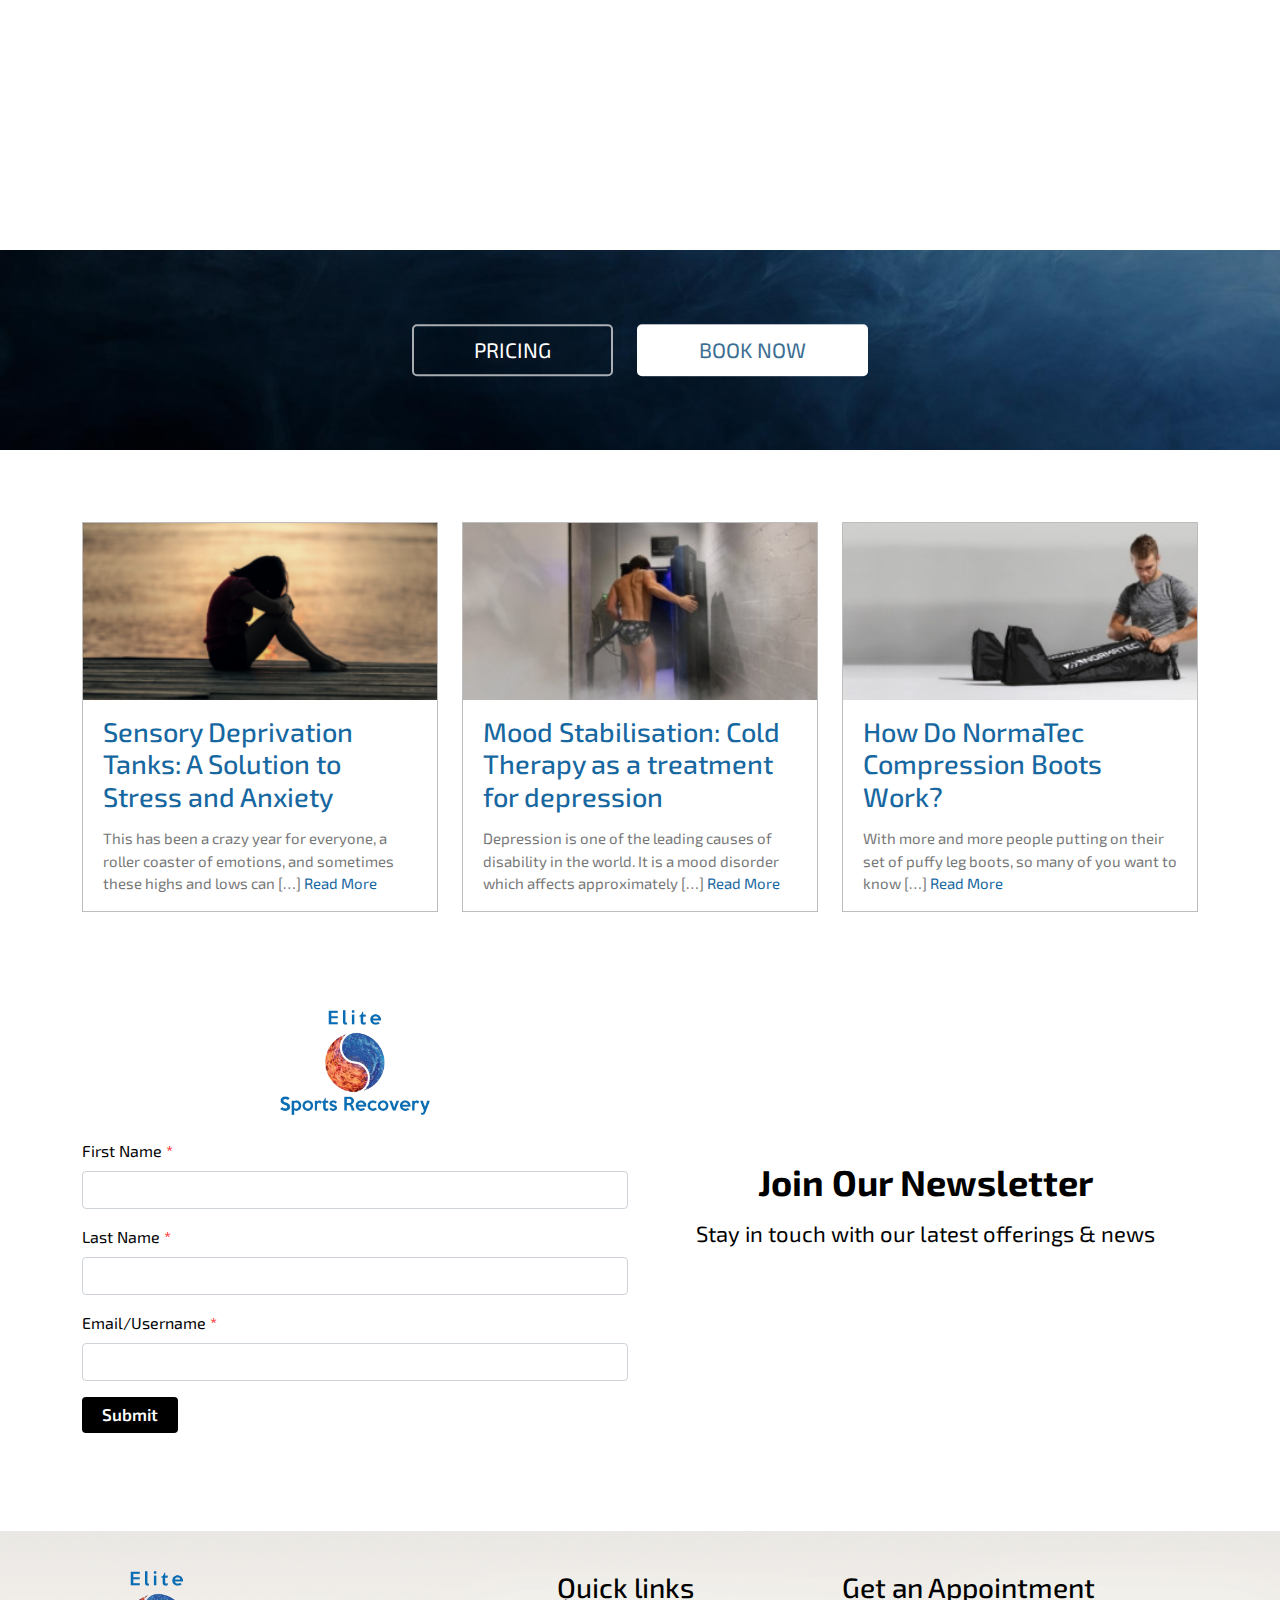
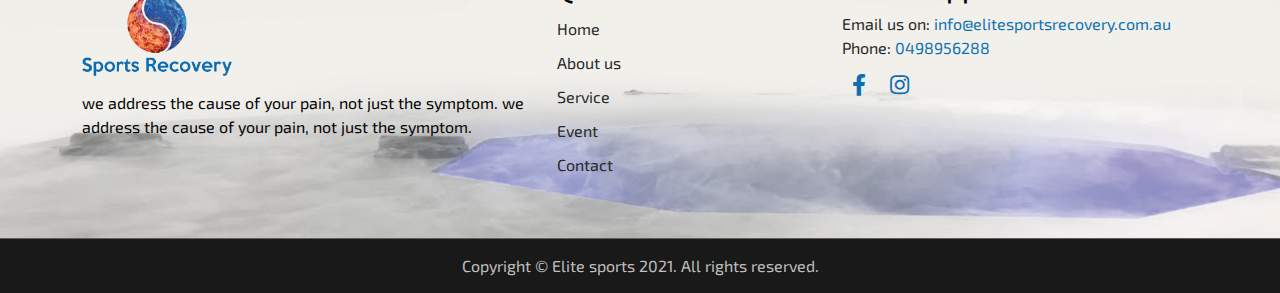
==== commit 8613791e: "margin added" ====
--- a/index.html
+++ b/index.html
@@ -154,7 +154,7 @@
 
 
 	<!-- ============== Pricing section start ================-->
-	<div class="pricing-section">
+	<div class="pricing-section mt-5">
 		<div class="container">
 			<div class="row">
 				<div class="col-md-12">
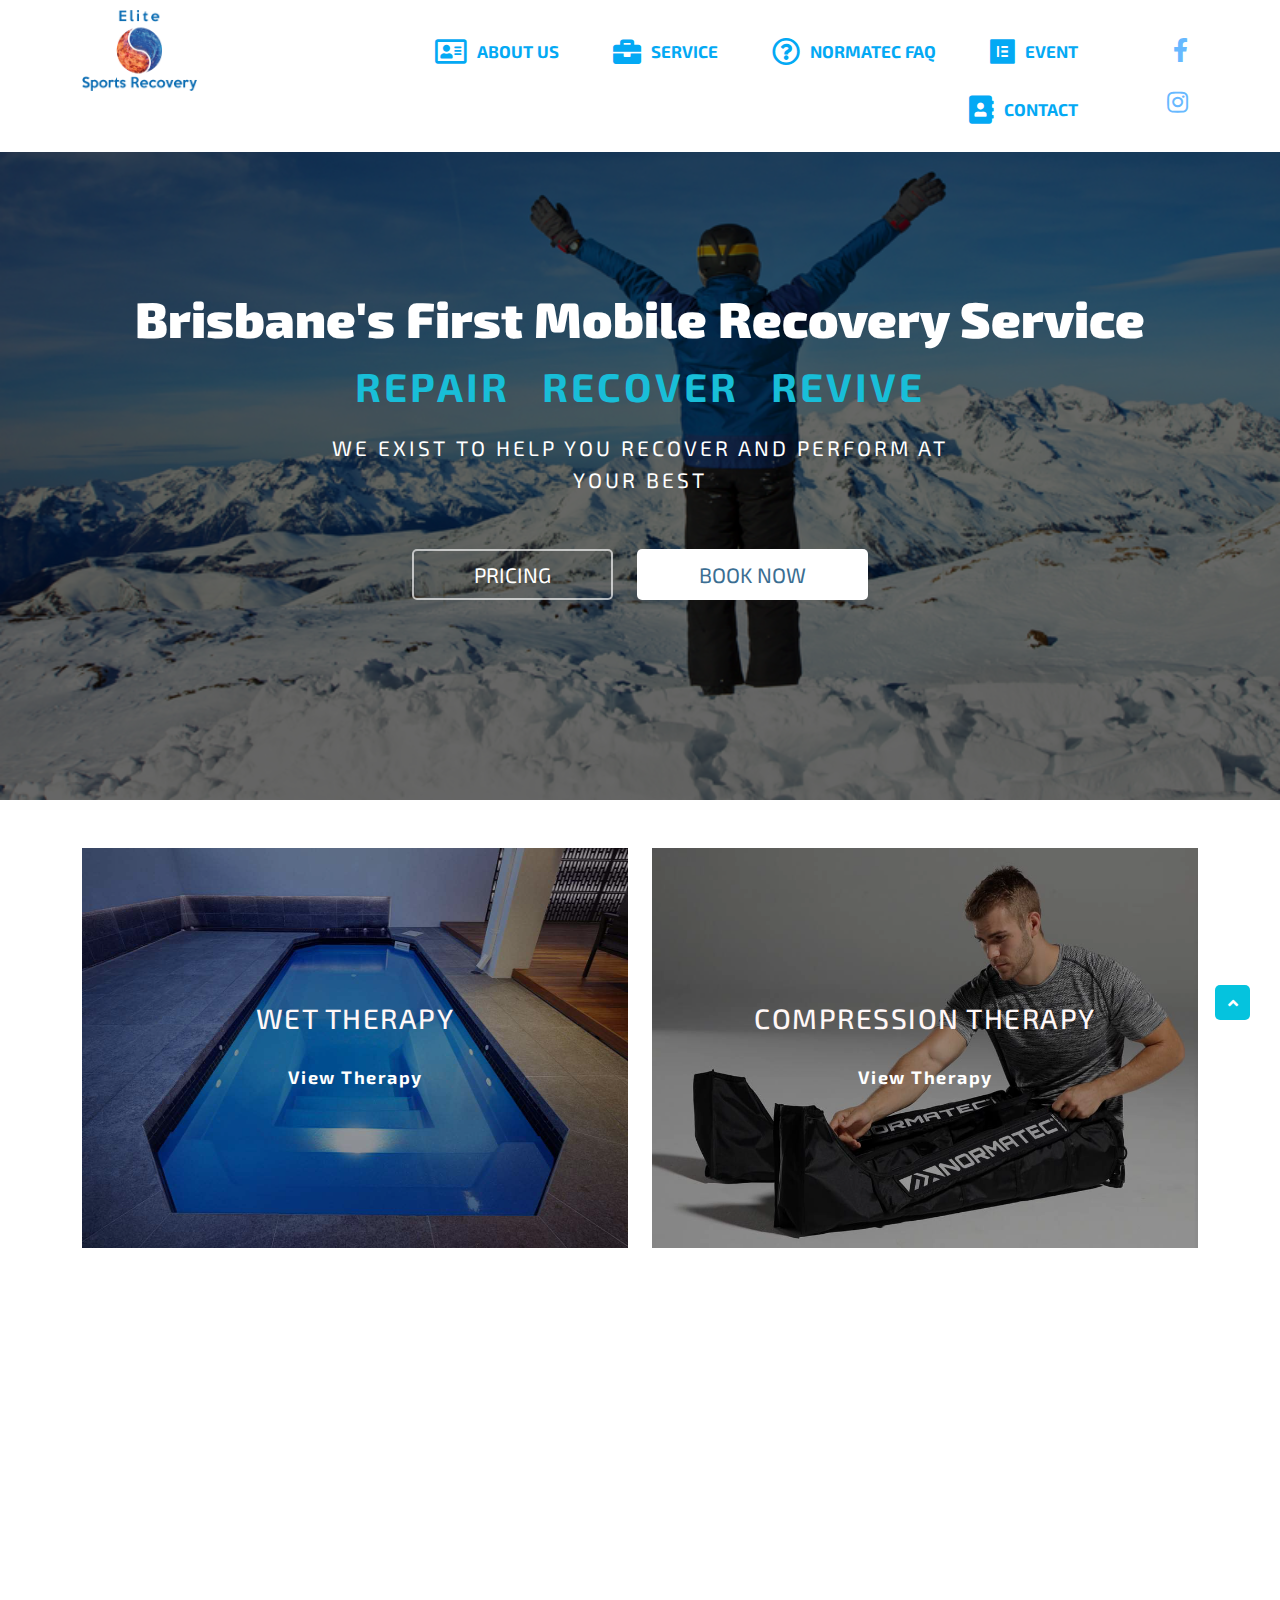
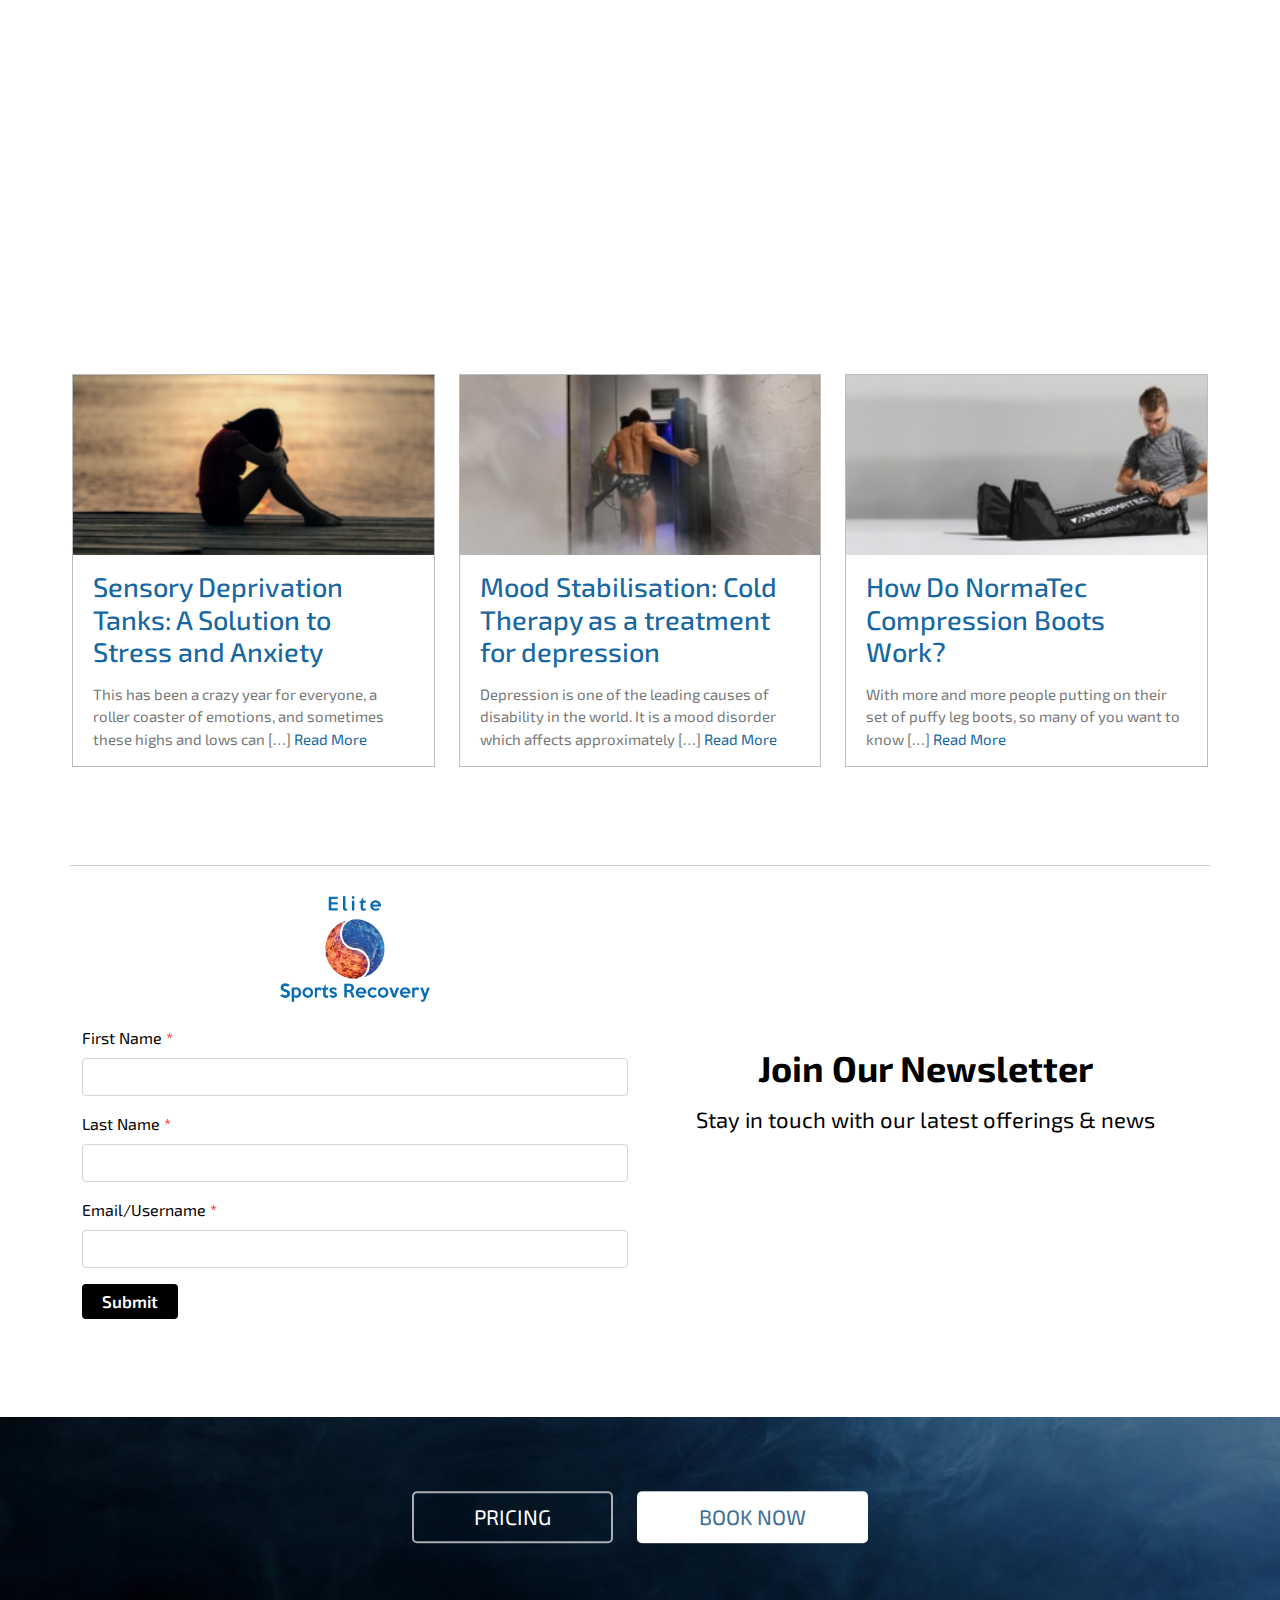
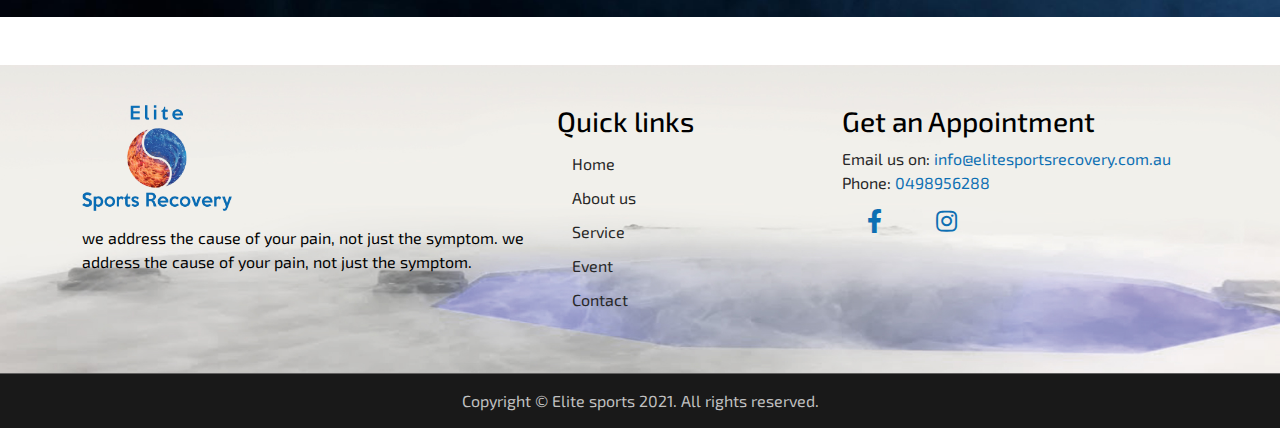
==== commit c599935f: "Latest Update." ====
--- a/index.html
+++ b/index.html
@@ -29,12 +29,12 @@
 	<div class="header-section">
 		<div class="container">
 			<div class="row">
-				<div class="col-md-4">
+				<div class="col-md-3">
 					<div class="header-bottom-left">
 						<a href="index.html"><img src="assets/img/logo.png" alt="logo"></a>
 					</div>
 				</div>
-				<div class="col-md-6">
+				<div class="col-md-8">
 					<div class="header-bottom-right">
 						<nav class="navbar navbar-expand-lg navbar-light">
 							<button class="navbar-toggler" type="button" data-toggle="collapse" data-target="#navbarNav" aria-controls="navbarNav" aria-expanded="false" aria-label="Toggle navigation">
@@ -42,21 +42,22 @@
 							</button>
 							<div class="collapse navbar-collapse" id="navbarNav">
 								<ul class="navbar-nav">
-									<li class="nav-item"><a class="nav-link" href="about.html">About us</a></li>
-									<li class="nav-item"><a class="nav-link" href="service.html">Service</a></li>
-									<li class="nav-item"><a class="nav-link" href="event.html">Event</a></li>
-									<li class="nav-item"><a class="nav-link" href="contact.html">Contact</a></li>
+									<li class="nav-item"><a class="nav-link" href="about.html"><i class="far fa-address-card"></i>About us</a></li>
+									<li class="nav-item"><a class="nav-link" href="service.html"><i class="fas fa-briefcase"></i>Service</a></li>
+									<li class="nav-item"><a class="nav-link" href="event.html"><i class="far fa-question-circle"></i>NormaTec FAQ</a></li>
+									<li class="nav-item"><a class="nav-link" href="event-2.html"><i class="fab fa-elementor"></i>Event</a></li>
+									<li class="nav-item"><a class="nav-link" href="contact.html"><i class="fas fa-address-book"></i>Contact</a></li>
 								</ul>
 							</div>
 						</nav>
 					</div>
 				</div>
 
-				<div class="col-md-2">
+				<div class="col-md-1 d-flex align-content-center flex-wrap">
 					<div class="header-social">
 						<ul>
-							<li><a href="#"><i class="fab fa-facebook-f"></i></a></li>
-							<li><a href="#"><i class="fab fa-instagram"></i></a></li>
+							<li class="m-0"><a href="#"><i class="fab fa-facebook-f"></i></a></li>
+							<li class="m-0"><a href="#"><i class="fab fa-instagram"></i></a></li>
 						</ul>
 					</div>
 				</div>
@@ -151,23 +152,6 @@
 		</div>
 	</div> -->
 	<!-- ============== Cryotherapy section start ================-->
-
-
-	<!-- ============== Pricing section start ================-->
-	<div class="pricing-section mt-5">
-		<div class="container">
-			<div class="row">
-				<div class="col-md-12">
-					<div class="button-section">
-						<a href="#">Pricing</a>
-						<a href="#" class="book-now">Book now</a>
-					</div>
-				</div>
-			</div>
-		</div>
-	</div>
-	<!-- ============== Pricing section end ================-->
-
 
 	<!-- ============== Bloging post section start ================-->
 	<div class="blogging-section mt-5">
@@ -243,6 +227,21 @@
 	</div>
 	<!-- ============== Contact us section end ================-->
 
+
+	<!-- ============== Pricing section start ================-->
+	<div class="pricing-section mt-5">
+		<div class="container">
+			<div class="row">
+				<div class="col-md-12">
+					<div class="button-section">
+						<a href="#">Pricing</a>
+						<a href="#" class="book-now">Book now</a>
+					</div>
+				</div>
+			</div>
+		</div>
+	</div>
+	<!-- ============== Pricing section end ================-->
 
 
 	<!-- ============== Footer section start ================-->
--- a/assets/css/style.css
+++ b/assets/css/style.css
@@ -11,6 +11,7 @@
 ul li{
 	list-style: none;
 	display: inline-block;
+    margin: 0 15px;
 }
 a{
 	text-decoration: none
@@ -25,7 +26,7 @@
     font-weight: 700;
 }
 a.nav-link:hover,.navbar-nav .nav-item.active a.nav-link {
-    background: #3da3e6;
+    background: #4192d8;
     color: #fff!important;
 }
 
@@ -35,7 +36,7 @@
     right: 0;
     top: 0;
     z-index: 9999;
-    background: transparent;
+    background: #fff;
     padding: 10px 0px;
     width: 100%;
     transition: 0.5s;
@@ -50,7 +51,7 @@
 }
 
 .header-section.sticky ul li a{
-	color: #000!important;
+	color: #4192d8!important;
 }
 .header-section.sticky .nav-link:hover{
     color: #fff!important;
@@ -59,10 +60,10 @@
     width: 100px;
 }
 .header-section.sticky .header-bottom-right ul {
-    margin-top: 0.3rem;
+    margin-top: 0rem;
 }
 .header-section.sticky .header-social ul {
-    margin-top: 10px;
+    margin-top: 14px;
 }
 /* End sticky section css */
 
@@ -73,20 +74,26 @@
 
 .header-bottom-right ul {
     margin: 0;
-    margin-top: 0.5rem;
+    margin-top: 0rem;
     text-align: right!important;
     width: 100%;
     display: block;
     transition: 0.3s;
 }
 .header-bottom-right ul li a {
-    color: #fff!important;
+    color: #03a9f4!important;
     font-weight: bold;
-    padding: 10px 25px!important;
+    padding: 10px 10px!important;
     display: block;
     font-size: 17px;
     text-transform: uppercase;
 }
+.header-bottom-right ul li a i {
+    font-size: 28px;
+    margin-right: 10px;
+    vertical-align: sub;
+    margin-top: 10px;
+}
 .header-bottom-right ul li:last-child a {
     padding-right: 0;
     
@@ -94,16 +101,16 @@
 .header-social ul {
     text-align: right;
     margin: 0;
-    margin-top: 14px;
 }
 
 
 .header-social ul li a {
     display: block;
-    color: #fff;
+    color: #67b9ff;
     padding: 8px 10px;
-    font-size: 22px;
-}
+    font-size: 24px;
+}
+
 
 
 /*===============
@@ -124,7 +131,7 @@
     opacity: 0.6;
 }
 .banner-section img {
-    height: 700px;
+    height: 800px;
     width: 100%;
 }
 .banner-text {
@@ -363,6 +370,9 @@
 Blogging section start
 ==================
 */
+.blogging-section.mt-5 .container{
+    max-width: 1160px;
+}
 .blogging-item {
     border: 1px solid #bdbdbd;
 }
@@ -395,6 +405,10 @@
 Newsletter section start
 ==================
 */
+.contact-us-section.news-letter.mt-5.mb-5 .container{
+    border-top: 1px solid #d2cccc;
+    padding-top: 30px;
+}
 .contact-us-section.news-letter.mt-5.mb-5{
     background: transparent;
 }
@@ -497,6 +511,7 @@
     font-weight: 700;
     color: #3a3a3a;
     text-transform: capitalize;
+    text-align: center;
 }
 .who-right p{
     color: #2f2e2e;
@@ -691,4 +706,22 @@
 ==================================
 Scroll to top css end
 ===================================
-*/+*/
+
+.who-left img.wel-imgs{
+    width: 100%;
+    height: 450px;
+}
+
+.who-left img{
+    width: 100%;
+    
+}
+
+.faq-section.events h2{
+    width: 100%;
+}
+
+.faq-section.events p{
+    font-size: 22px;
+}--- a/assets/css/responsive.css
+++ b/assets/css/responsive.css
@@ -5,7 +5,14 @@
 */
 @media (max-width:1199px){
 	.header-bottom-right ul li a {
-	    padding: 10px 15px!important;
+	    padding: 10px 4px!important;
+	}
+	.header-bottom-right ul li a i {
+	    font-size: 30px;
+	    vertical-align: sub;
+	}
+	.header-bottom-right ul {
+	    margin-top: 0.5rem;
 	}
 	.banner-text h1 {
 	    font-size: 33px;
@@ -57,7 +64,7 @@
 		color: #3da3e6!important;
 	}
 	.header-section.sticky .header-social ul li a{
-		color: #000!important;
+		color: #3da3e6!important;
 	}
 	.header-section.sticky ul li a:hover{
 		color: #fff!important;
@@ -90,7 +97,7 @@
 	    margin: 0;
 	    margin-top: 3.9rem;
 	    text-align: right;
-	    background: #264059;
+	    background: #2e3234;
 	}
 	.header-section.sticky .header-bottom-right ul {
 	    margin-top: 3.9rem;
@@ -265,12 +272,12 @@
 	}
 	.header-bottom-right ul {
 	    margin: 0;
-	    margin-top: 3.3rem;
+	    margin-top: 3.25rem;
 	    text-align: right;
-	    background: #264059;
+	    background: #2e3234;
 	}
 	.header-section.sticky .header-bottom-right ul {
-	    margin-top: 3.9rem;
+	    margin-top: 3.2rem;
 	    background: #fff;
 	}
 	.header-bottom-right ul li a {
@@ -282,7 +289,7 @@
 	    display: block;
 	}
 	/* Nav end */
-	.header-bottom-left img {
+	.header-bottom-left img,.header-section.sticky .header-bottom-left img  {
 	    width: 85px;
 	}
 	.header-section .header-social ul{
@@ -436,7 +443,7 @@
 	    margin: 0;
 	    margin-top: 3.2rem;
 	    text-align: right;
-	    background: #254059;
+	    background: #2e3234;
 	}
 	.header-section.sticky .header-bottom-left img {
 	    width: 85px;
@@ -444,12 +451,18 @@
 	.header-section.sticky .header-bottom-right ul {
 	    margin-top: 3.2rem;
 	    background: #fff;
+		text-align: left!important;
 	}
 	.header-bottom-right ul li a {
 	    padding: 15px 10px!important;
 	    font-size: 15px;
 	    border-bottom: 1px solid #ddd;
 	}
+
+	.header-bottom-right ul li a i {
+		font-size: 25px;
+	}
+
 	li.nav-item {
 	    display: block;
 	}
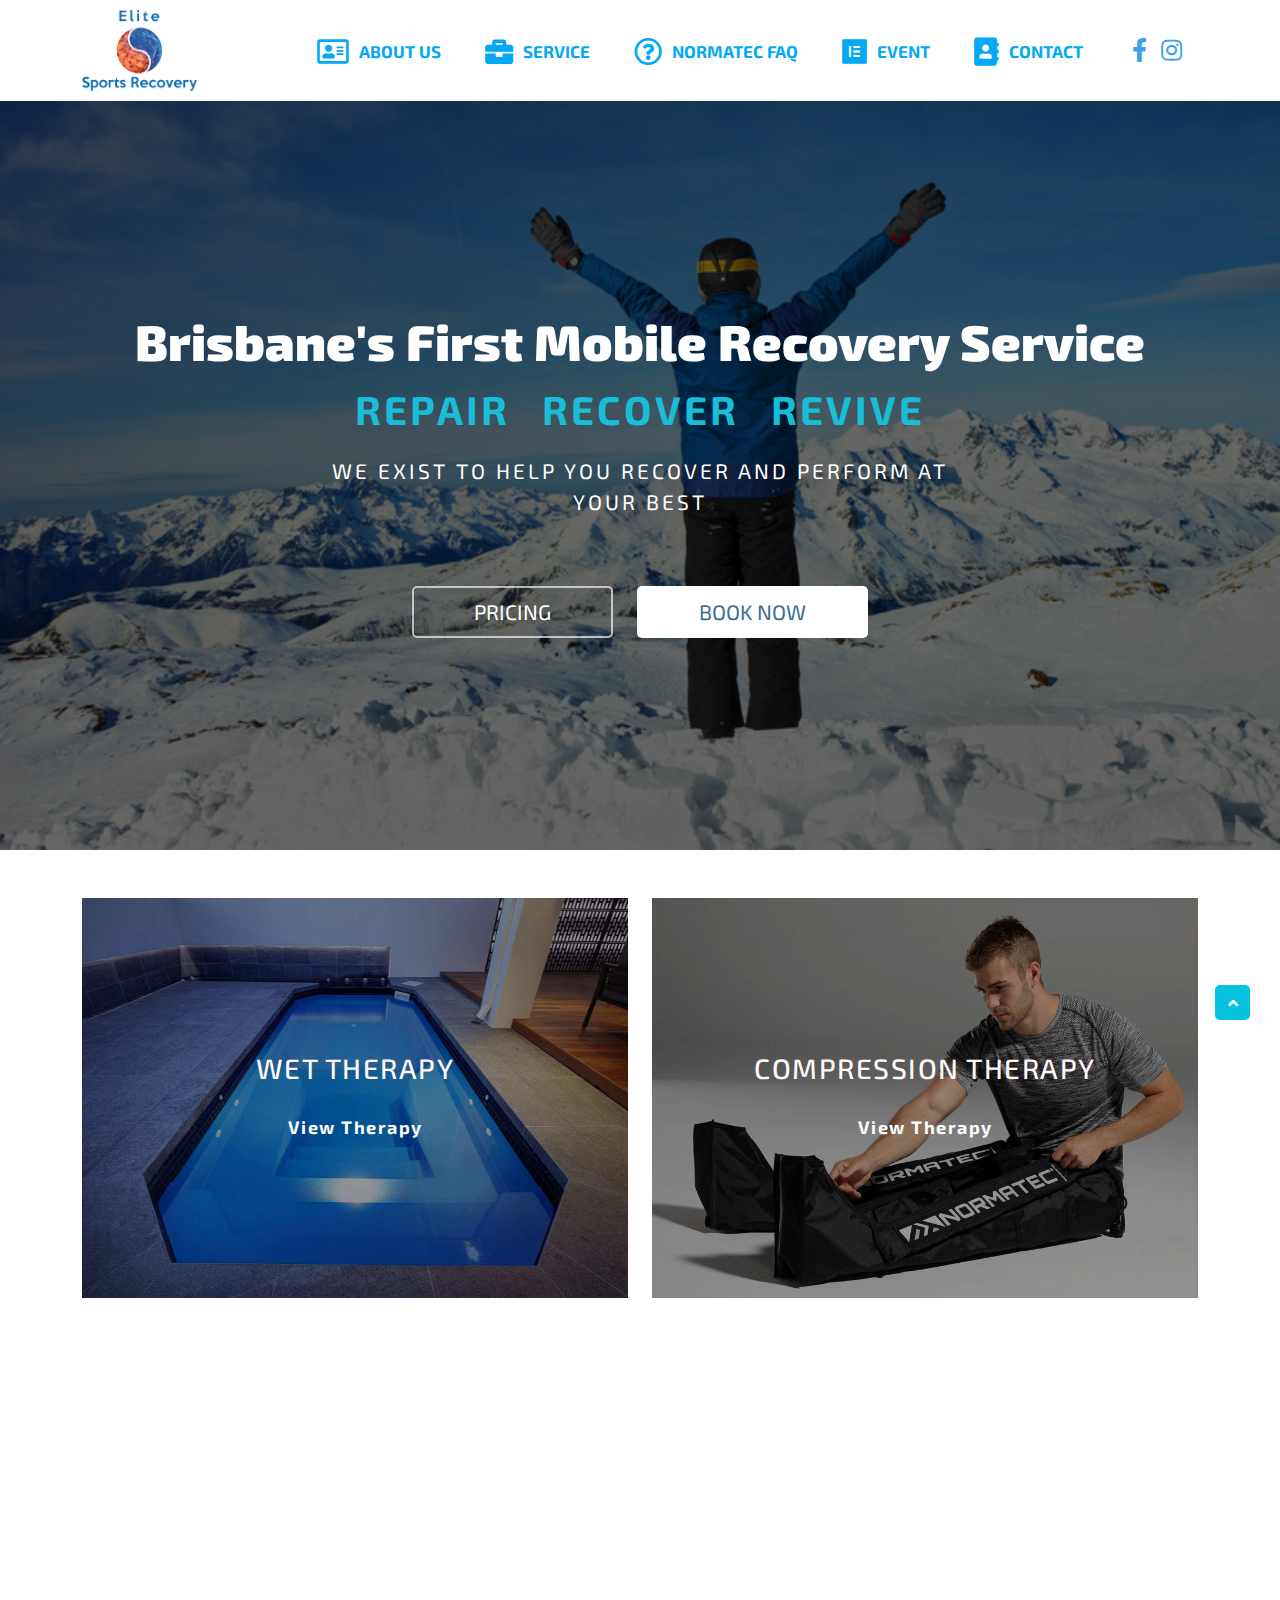
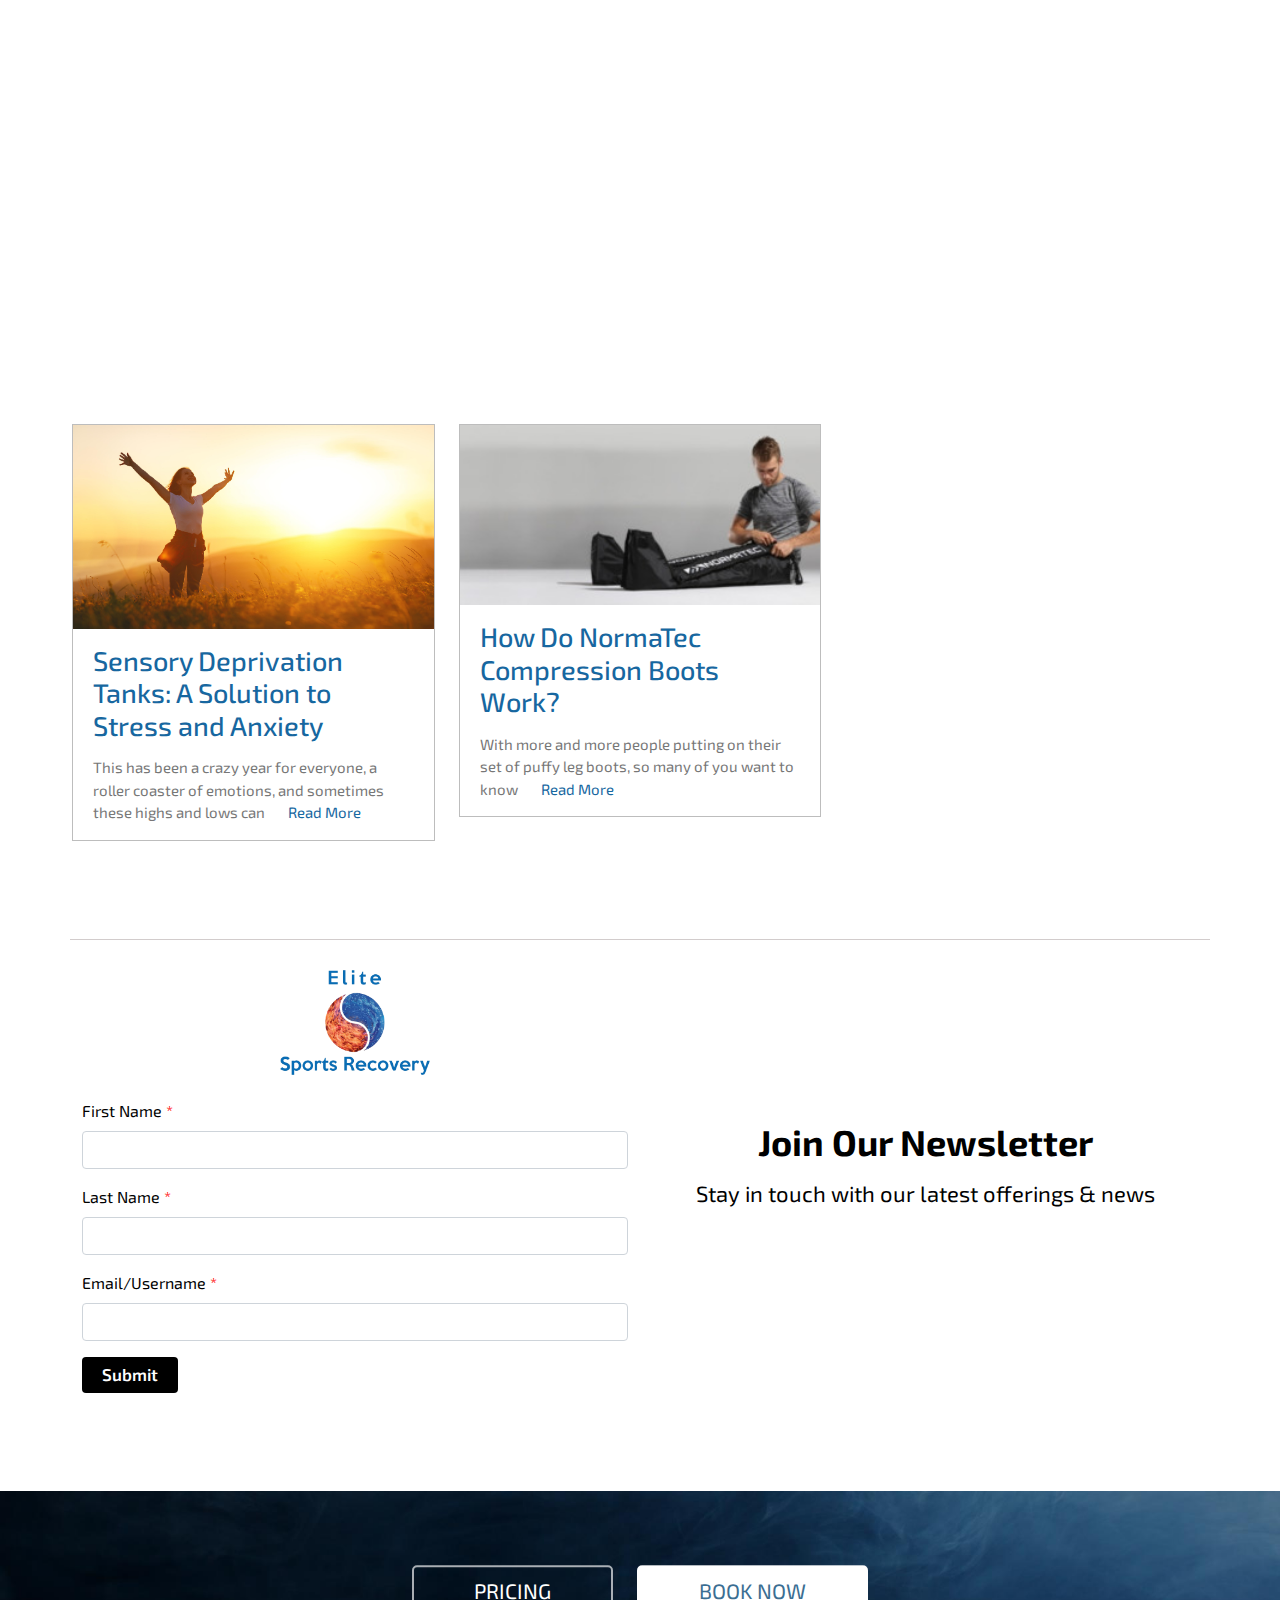
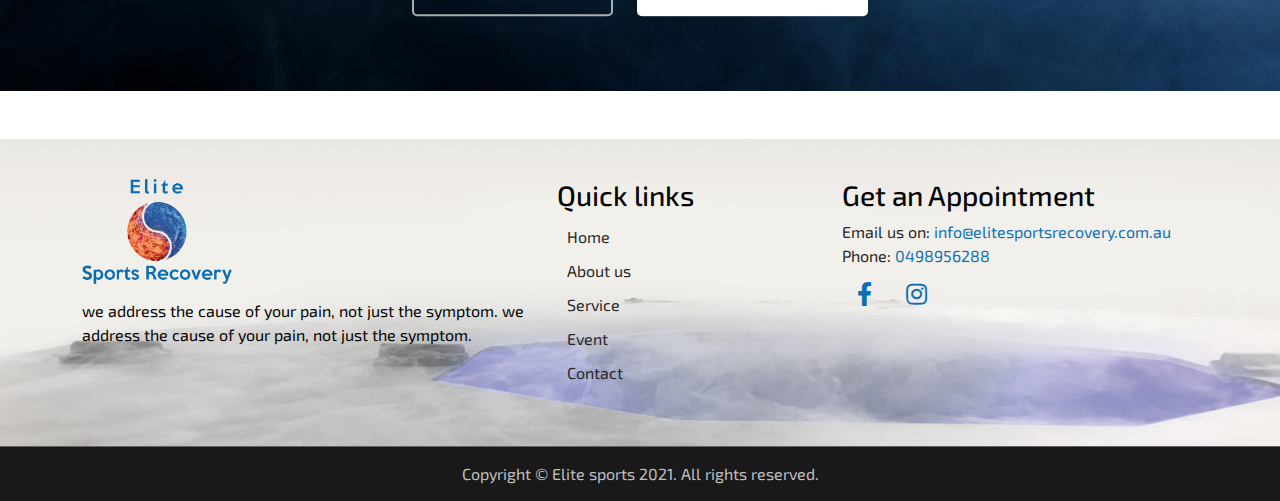
==== commit 81aa7467: "new updates" ====
--- a/index.html
+++ b/index.html
@@ -29,12 +29,12 @@
 	<div class="header-section">
 		<div class="container">
 			<div class="row">
-				<div class="col-md-3">
+				<div class="col-md-2">
 					<div class="header-bottom-left">
 						<a href="index.html"><img src="assets/img/logo.png" alt="logo"></a>
 					</div>
 				</div>
-				<div class="col-md-8">
+				<div class="col-md-9">
 					<div class="header-bottom-right">
 						<nav class="navbar navbar-expand-lg navbar-light">
 							<button class="navbar-toggler" type="button" data-toggle="collapse" data-target="#navbarNav" aria-controls="navbarNav" aria-expanded="false" aria-label="Toggle navigation">
@@ -57,7 +57,7 @@
 					<div class="header-social">
 						<ul>
 							<li class="m-0"><a href="#"><i class="fab fa-facebook-f"></i></a></li>
-							<li class="m-0"><a href="#"><i class="fab fa-instagram"></i></a></li>
+							<li class="m-0"><a href="https://www.instagram.com/elite_sportsrecovery/"><i class="fab fa-instagram"></i></a></li>
 						</ul>
 					</div>
 				</div>
@@ -80,7 +80,7 @@
 					</div>
 					<div class="button-section">
 						<a href="#">Pricing</a>
-						<a href="#" class="book-now">Book now</a>
+						<a href="contact.html" class="book-now">Book now</a>
 					</div>
 					
 				</div>
@@ -131,54 +131,34 @@
 	</div>
 	<!-- ============== Video section end ================-->
 
-
-	<!-- ============== Cryotherapy section start ================-->
-	<!-- <div class="cryotherapy-section mt-5">
-		<div class="container">
-			<h2>Sydney Float & Cryotherapy Centre</h2>
-			<div class="row">
-				<div class="col-md-6">
-					<div class="cryo-left">
-						<p>Koa Recovery is a purpose built centre derived from passion, knowledge and experience offering evidence based treatments with a range of benefits to both your physical and mental self. <br><br> Are you looking to optimise your mind and body? Do you suffer from chronic pain? Are you recovering from an injury, or seeking to improve your performance? Do you find yourself tired and stressed?</p>
-					</div>
-				</div>
-
-				<div class="col-md-6">
-					<div class="cryo-right">
-						<p>Koa Recovery offers solutions to naturally optimise your body's ability to heal itself. We offer a range of premium sports recovery therapies including Whole Body Cryotherapy, Float Therapy, Infrared Sauna, Compression Therapy (NormaTec) & Electro Stimulation (Compex). <br><br> Be the best version of you - join the community of Koa Recovery.</p>
-					</div>
-				</div>
-			</div>
-		</div>
-	</div> -->
-	<!-- ============== Cryotherapy section start ================-->
-
 	<!-- ============== Bloging post section start ================-->
 	<div class="blogging-section mt-5">
 		<div class="container">
 			<div class="row">
 				<div class="col-md-4 mt-4">
 					<div class="blogging-item">
-						<a href="#"><img src="assets/img/Untitled-design-300x150.png" alt="blogging picture">
+						<a href="blog-1.html"><img src="assets/img/Untitled-design-300x150.png" alt="blogging picture">
 							<h3>Sensory Deprivation Tanks: A Solution to Stress and Anxiety</h3>
 						</a>
-						<p>This has been a crazy year for everyone,  a roller coaster of emotions, and sometimes these highs and lows can […] <span><a href="#">Read More</a></span></p>
-					</div>
-				</div>
+						<p>This has been a crazy year for everyone,  a roller coaster of emotions, and sometimes these highs and lows can <span><a href="blog-1.html">Read More</a></span></p>
+					</div>
+				</div>
+
+				<!-- <div class="col-md-4 mt-4">
+					<div class="blogging-item">
+						<a href="blog-2.html"><img src="assets/img/Untitled-design-7-300x150.jpg" alt="blogging picture">
+							<h3>Mood Stabilisation: Cold Therapy as a treatment for depression</h3>
+						</a>
+						<p>Depression is one of the leading causes of disability in the world. It is a mood disorder which affects approximately <span><a href="blog-2.html">Read More</a></span></p>
+					</div>
+				</div> -->
+
 				<div class="col-md-4 mt-4">
 					<div class="blogging-item">
-						<a href="#"><img src="assets/img/Untitled-design-7-300x150.jpg" alt="blogging picture">
-							<h3>Mood Stabilisation: Cold Therapy as a treatment for depression</h3>
-						</a>
-						<p>Depression is one of the leading causes of disability in the world. It is a mood disorder which affects approximately […] <span><a href="#">Read More</a></span></p>
-					</div>
-				</div>
-				<div class="col-md-4 mt-4">
-					<div class="blogging-item">
-						<a href="#"><img src="assets/img/Untitled-design-6-300x150.jpg" alt="blogging picture">
+						<a href="blog-3.html"><img src="assets/img/Untitled-design-6-300x150.jpg" alt="blogging picture">
 							<h3>How Do NormaTec Compression Boots Work?</h3>
 						</a>
-						<p>With more and more people putting on their set of puffy leg boots, so many of you want to know […] <span><a href="#">Read More</a></span></p>
+						<p>With more and more people putting on their set of puffy leg boots, so many of you want to know <span><a href="blog-3.html">Read More</a></span></p>
 					</div>
 				</div>
 			</div>
@@ -235,7 +215,7 @@
 				<div class="col-md-12">
 					<div class="button-section">
 						<a href="#">Pricing</a>
-						<a href="#" class="book-now">Book now</a>
+						<a href="contact.html" class="book-now">Book now</a>
 					</div>
 				</div>
 			</div>
@@ -275,7 +255,7 @@
 							<div class="header-social footer">
 								<ul>
 									<li><a href="#"><i class="fab fa-facebook-f"></i></a></li>
-									<li><a href="#"><i class="fab fa-instagram"></i></a></li>
+									<li><a href="https://www.instagram.com/elite_sportsrecovery/"><i class="fab fa-instagram"></i></a></li>
 								</ul>
 							</div>
 						</div>
--- a/assets/css/style.css
+++ b/assets/css/style.css
@@ -8,10 +8,10 @@
 ul{
 	padding: 0;
 }
-ul li{
-	list-style: none;
-	display: inline-block;
-    margin: 0 15px;
+ul li {
+    list-style: none;
+    display: inline-block;
+    margin: 0 10px;
 }
 a{
 	text-decoration: none
@@ -63,7 +63,7 @@
     margin-top: 0rem;
 }
 .header-section.sticky .header-social ul {
-    margin-top: 14px;
+    margin-top: 0px;
 }
 /* End sticky section css */
 
@@ -106,8 +106,8 @@
 
 .header-social ul li a {
     display: block;
-    color: #67b9ff;
-    padding: 8px 10px;
+    color: #3da3e6;
+    padding: 8px 5px;
     font-size: 24px;
 }
 
@@ -131,7 +131,7 @@
     opacity: 0.6;
 }
 .banner-section img {
-    height: 800px;
+    height: 850px;
     width: 100%;
 }
 .banner-text {
@@ -391,8 +391,21 @@
     color: #777;
     font-size: 15px;
 }
-.blogging-item p span a{
+.blogging-item span a{
     color: #1767a0;
+    padding: 0px 20px;
+}
+
+.blog-part-section img {
+    width: 100%;
+}
+.blog-part-section h3 {
+    margin-top: 30px;
+}
+.blog-part-section p,.blog-part-section ol li {
+    color: #828282;
+    font-size: 20px;
+    line-height: 1.8;
 }
 
 /* ==============
@@ -709,8 +722,16 @@
 */
 
 .who-left img.wel-imgs{
-    width: 100%;
-    height: 450px;
+    width: 60%;
+}
+
+.who-left {
+    text-align: center;
+}
+
+.who-about p{
+    text-align: center;
+    font-size: 20px;
 }
 
 .who-left img{
@@ -724,4 +745,12 @@
 
 .faq-section.events p{
     font-size: 22px;
-}+}
+
+.fa-quote-left,.fa-quote-right{
+    font-size: 11px;
+    margin: 0 5px;
+    position: relative;
+    bottom: 8px;
+}
+
--- a/assets/css/responsive.css
+++ b/assets/css/responsive.css
@@ -5,14 +5,18 @@
 */
 @media (max-width:1199px){
 	.header-bottom-right ul li a {
-	    padding: 10px 4px!important;
+	    padding: 10px 0px!important;
+	    font-size: 16px;
 	}
 	.header-bottom-right ul li a i {
 	    font-size: 30px;
 	    vertical-align: sub;
 	}
 	.header-bottom-right ul {
-	    margin-top: 0.5rem;
+	    margin-top: 0rem;
+	}
+	.header-social ul li a {
+	    padding: 8px 4px;
 	}
 	.banner-text h1 {
 	    font-size: 33px;
@@ -70,7 +74,7 @@
 		color: #fff!important;
 	}
 	.header-section.sticky .header-social ul{
-		margin-top: 14px;
+		margin-top: 0px;
 		transition: 0.3s;
 	}
 	
@@ -118,7 +122,7 @@
 	}
 	.header-section .header-social ul {
 	    position: absolute;
-	    top: 5px;
+	    top: 20px;
 	    right: 100px;
 	}
 	.banner-section img {
@@ -294,7 +298,7 @@
 	}
 	.header-section .header-social ul{
 	    position: absolute;
-	    top: 0;
+	    top: 15px;
 	    right: 100px;
 	}
 	.banner-section img {
@@ -468,7 +472,7 @@
 	}
 	.header-section .header-social ul{
 	    position: absolute;
-	    top: 0;
+	    top: 15px;
 	    right: 100px;
 	}
 	/* Nav end */
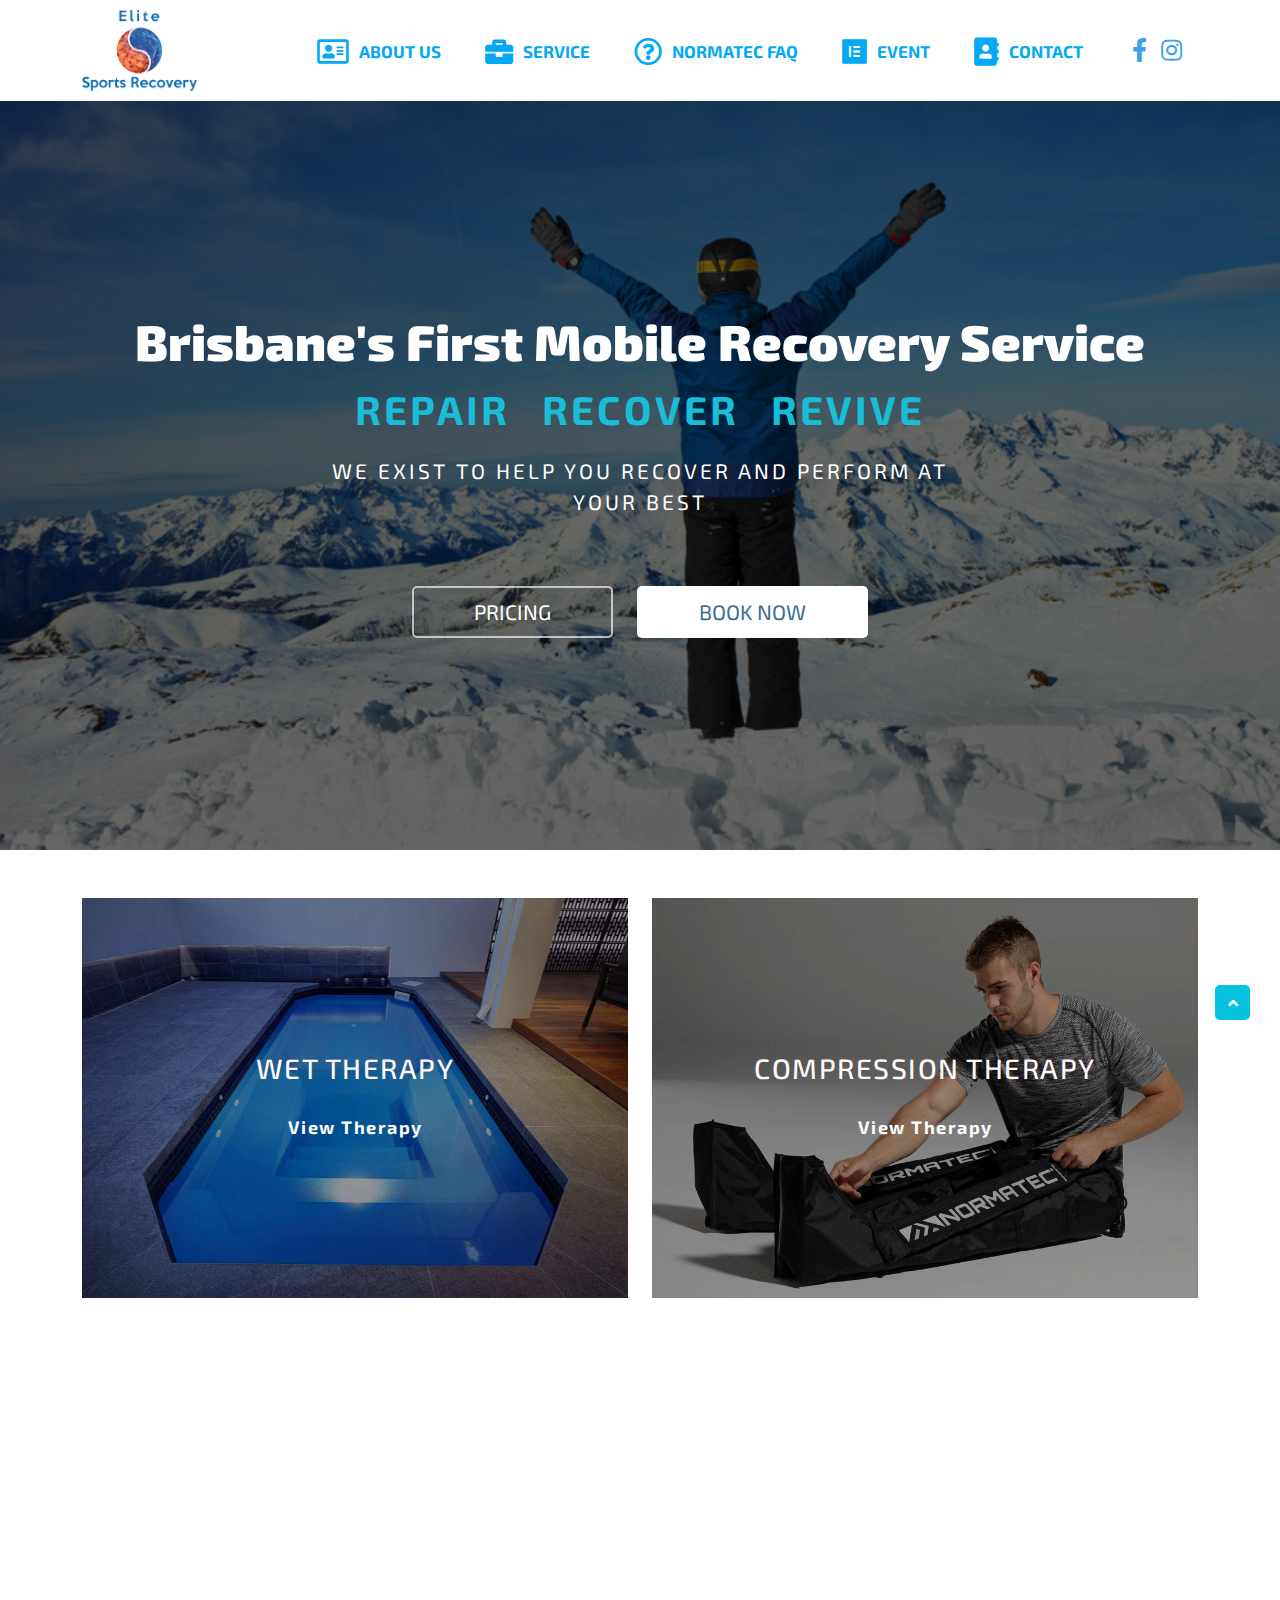
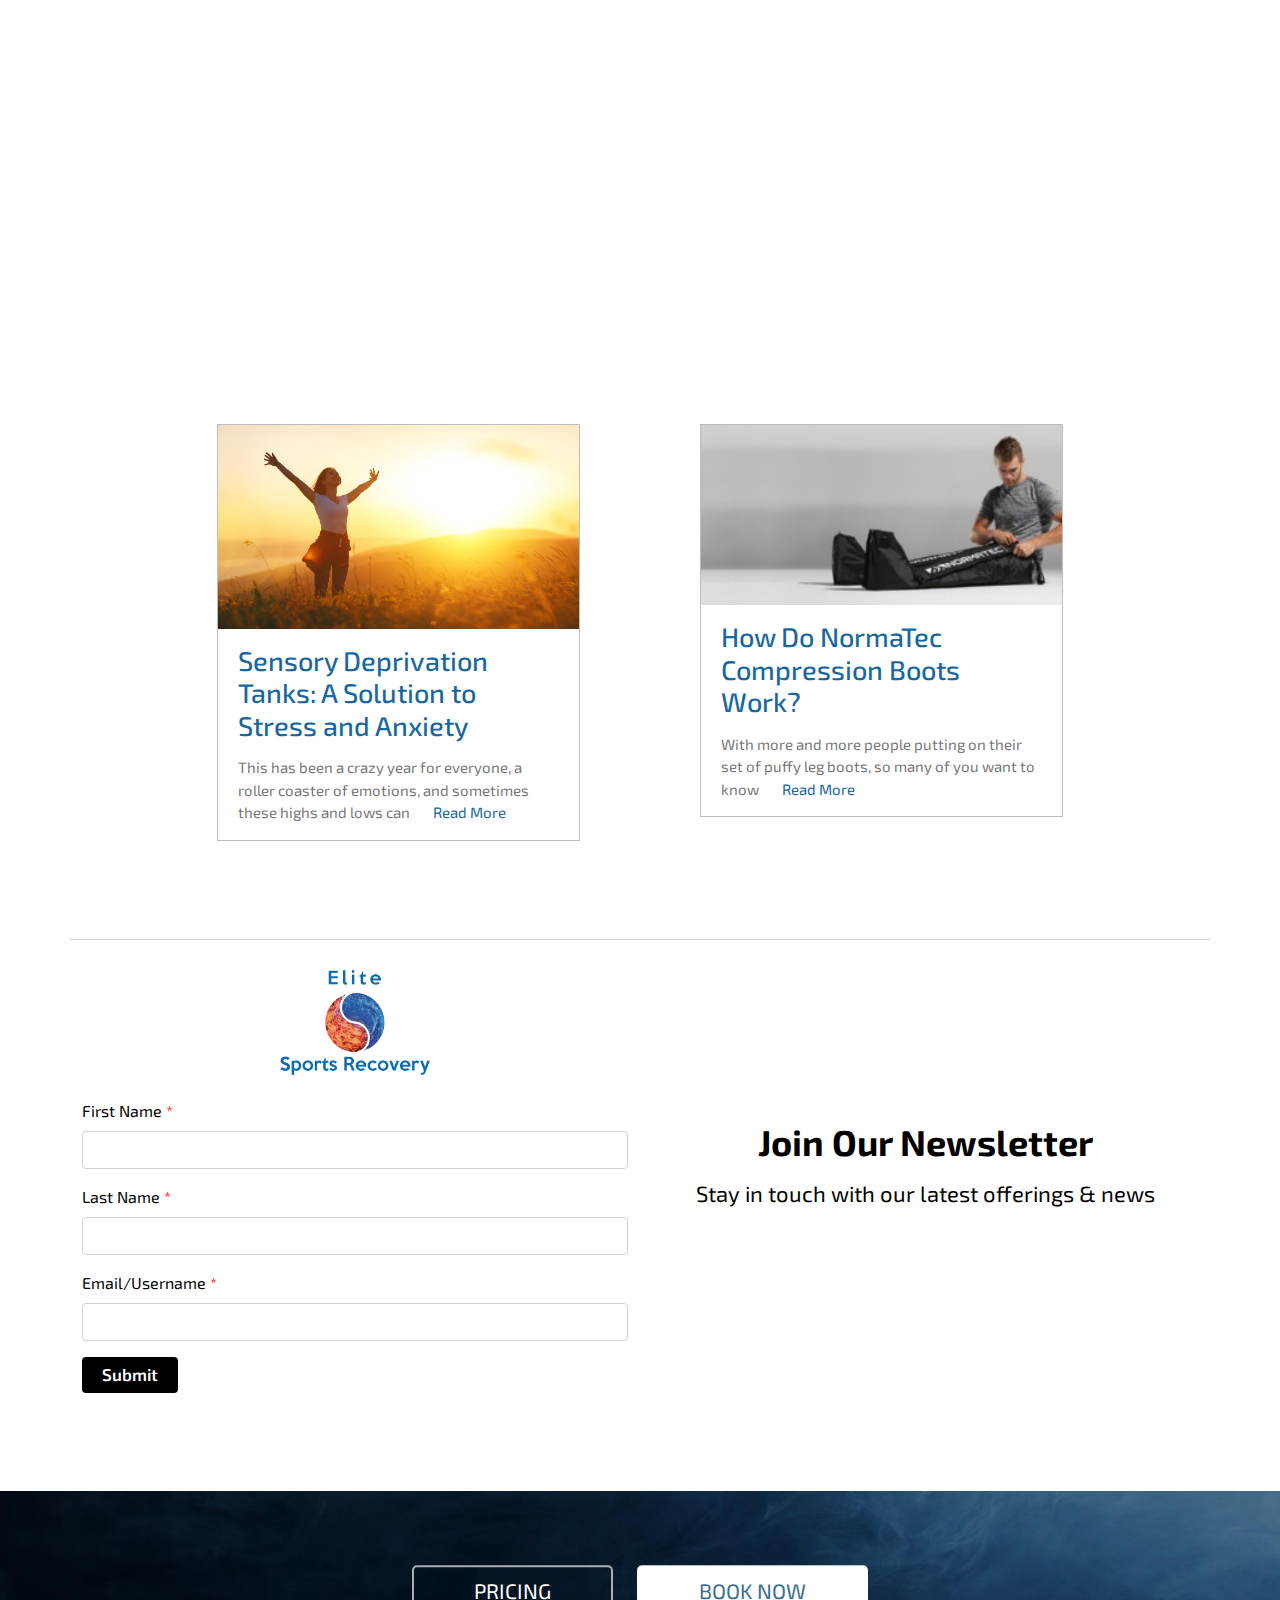
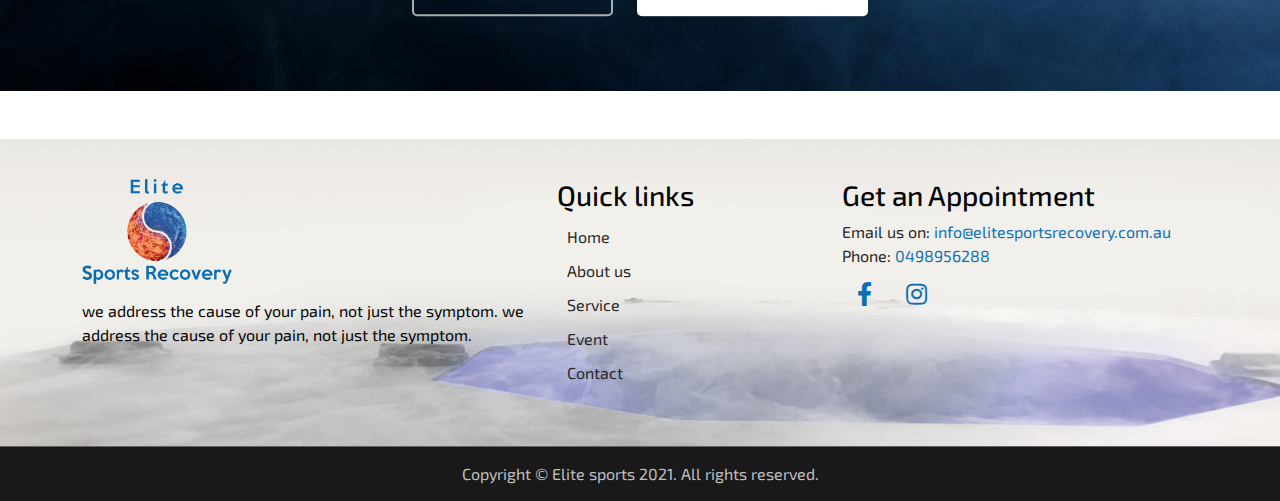
==== commit 5ef25a64: "home page updates" ====
--- a/index.html
+++ b/index.html
@@ -134,8 +134,8 @@
 	<!-- ============== Bloging post section start ================-->
 	<div class="blogging-section mt-5">
 		<div class="container">
-			<div class="row">
-				<div class="col-md-4 mt-4">
+			<div class="row justify-content-md-center">
+				<div class="col-md-4 mt-4 ">
 					<div class="blogging-item">
 						<a href="blog-1.html"><img src="assets/img/Untitled-design-300x150.png" alt="blogging picture">
 							<h3>Sensory Deprivation Tanks: A Solution to Stress and Anxiety</h3>
@@ -153,7 +153,7 @@
 					</div>
 				</div> -->
 
-				<div class="col-md-4 mt-4">
+				<div class="col-md-4 mt-4 offset-md-1">
 					<div class="blogging-item">
 						<a href="blog-3.html"><img src="assets/img/Untitled-design-6-300x150.jpg" alt="blogging picture">
 							<h3>How Do NormaTec Compression Boots Work?</h3>
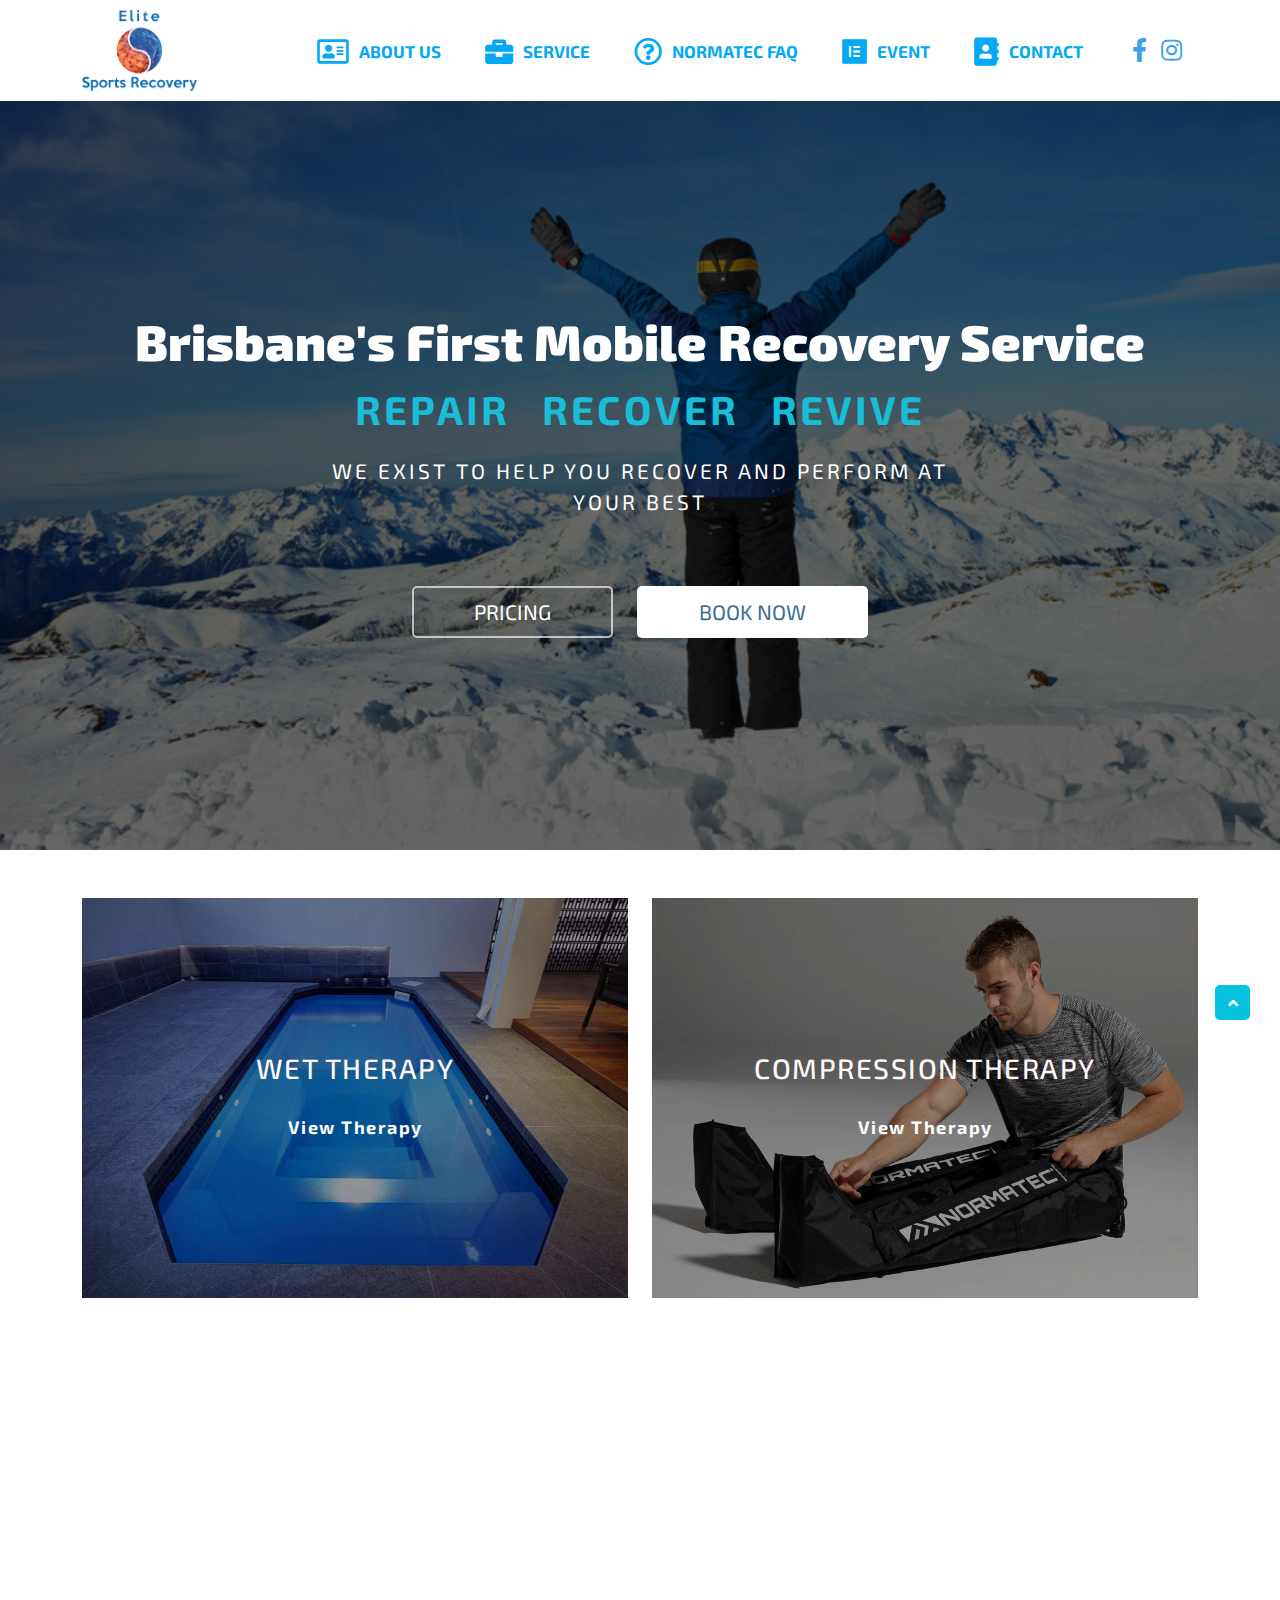
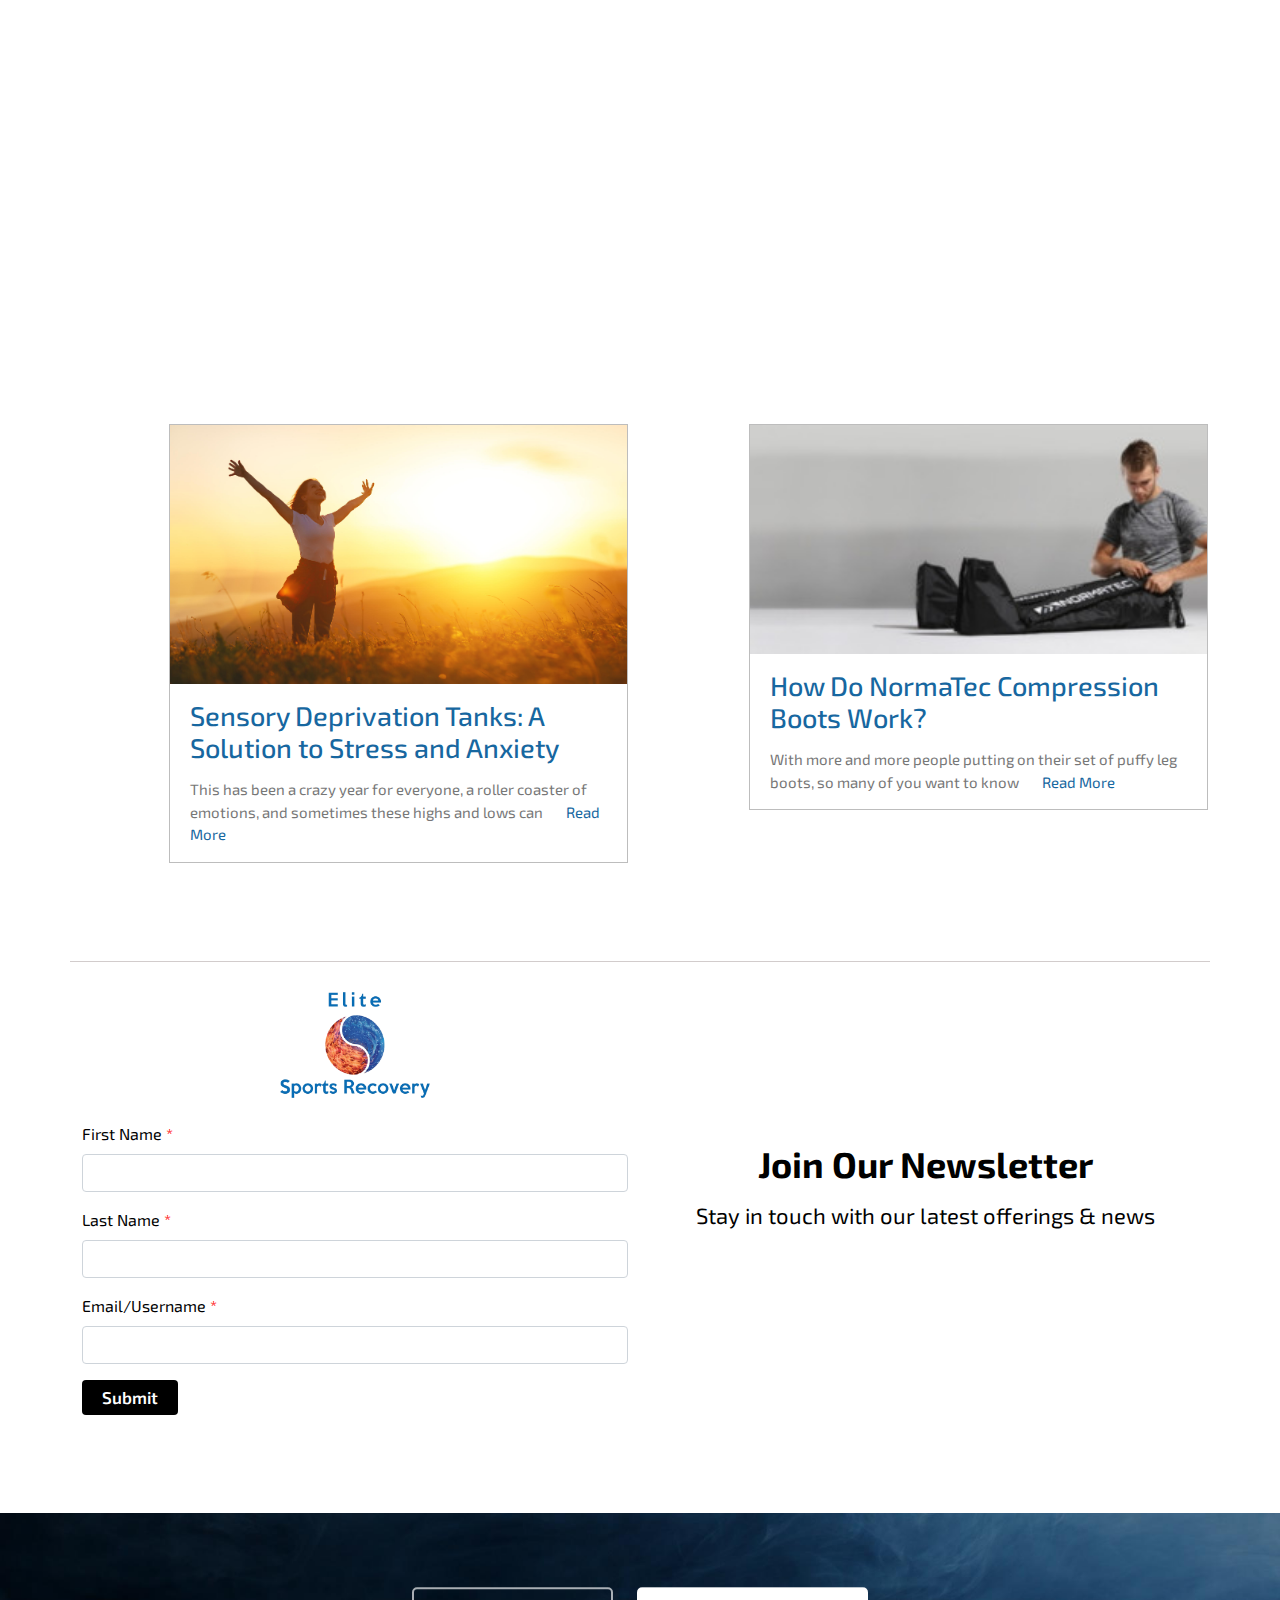
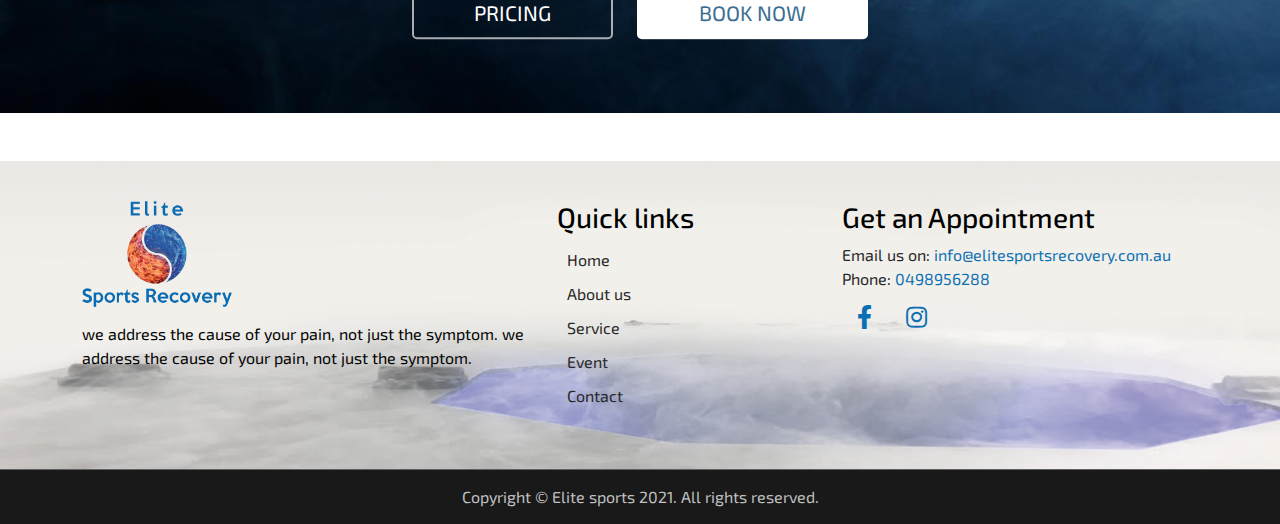
==== commit ed42983c: "home page updates" ====
--- a/index.html
+++ b/index.html
@@ -134,8 +134,8 @@
 	<!-- ============== Bloging post section start ================-->
 	<div class="blogging-section mt-5">
 		<div class="container">
-			<div class="row justify-content-md-center">
-				<div class="col-md-4 mt-4 ">
+			<div class="row">
+				<div class="col-md-5 mt-4 offset-md-1">
 					<div class="blogging-item">
 						<a href="blog-1.html"><img src="assets/img/Untitled-design-300x150.png" alt="blogging picture">
 							<h3>Sensory Deprivation Tanks: A Solution to Stress and Anxiety</h3>
@@ -153,7 +153,7 @@
 					</div>
 				</div> -->
 
-				<div class="col-md-4 mt-4 offset-md-1">
+				<div class="col-md-5 mt-4 offset-md-1">
 					<div class="blogging-item">
 						<a href="blog-3.html"><img src="assets/img/Untitled-design-6-300x150.jpg" alt="blogging picture">
 							<h3>How Do NormaTec Compression Boots Work?</h3>
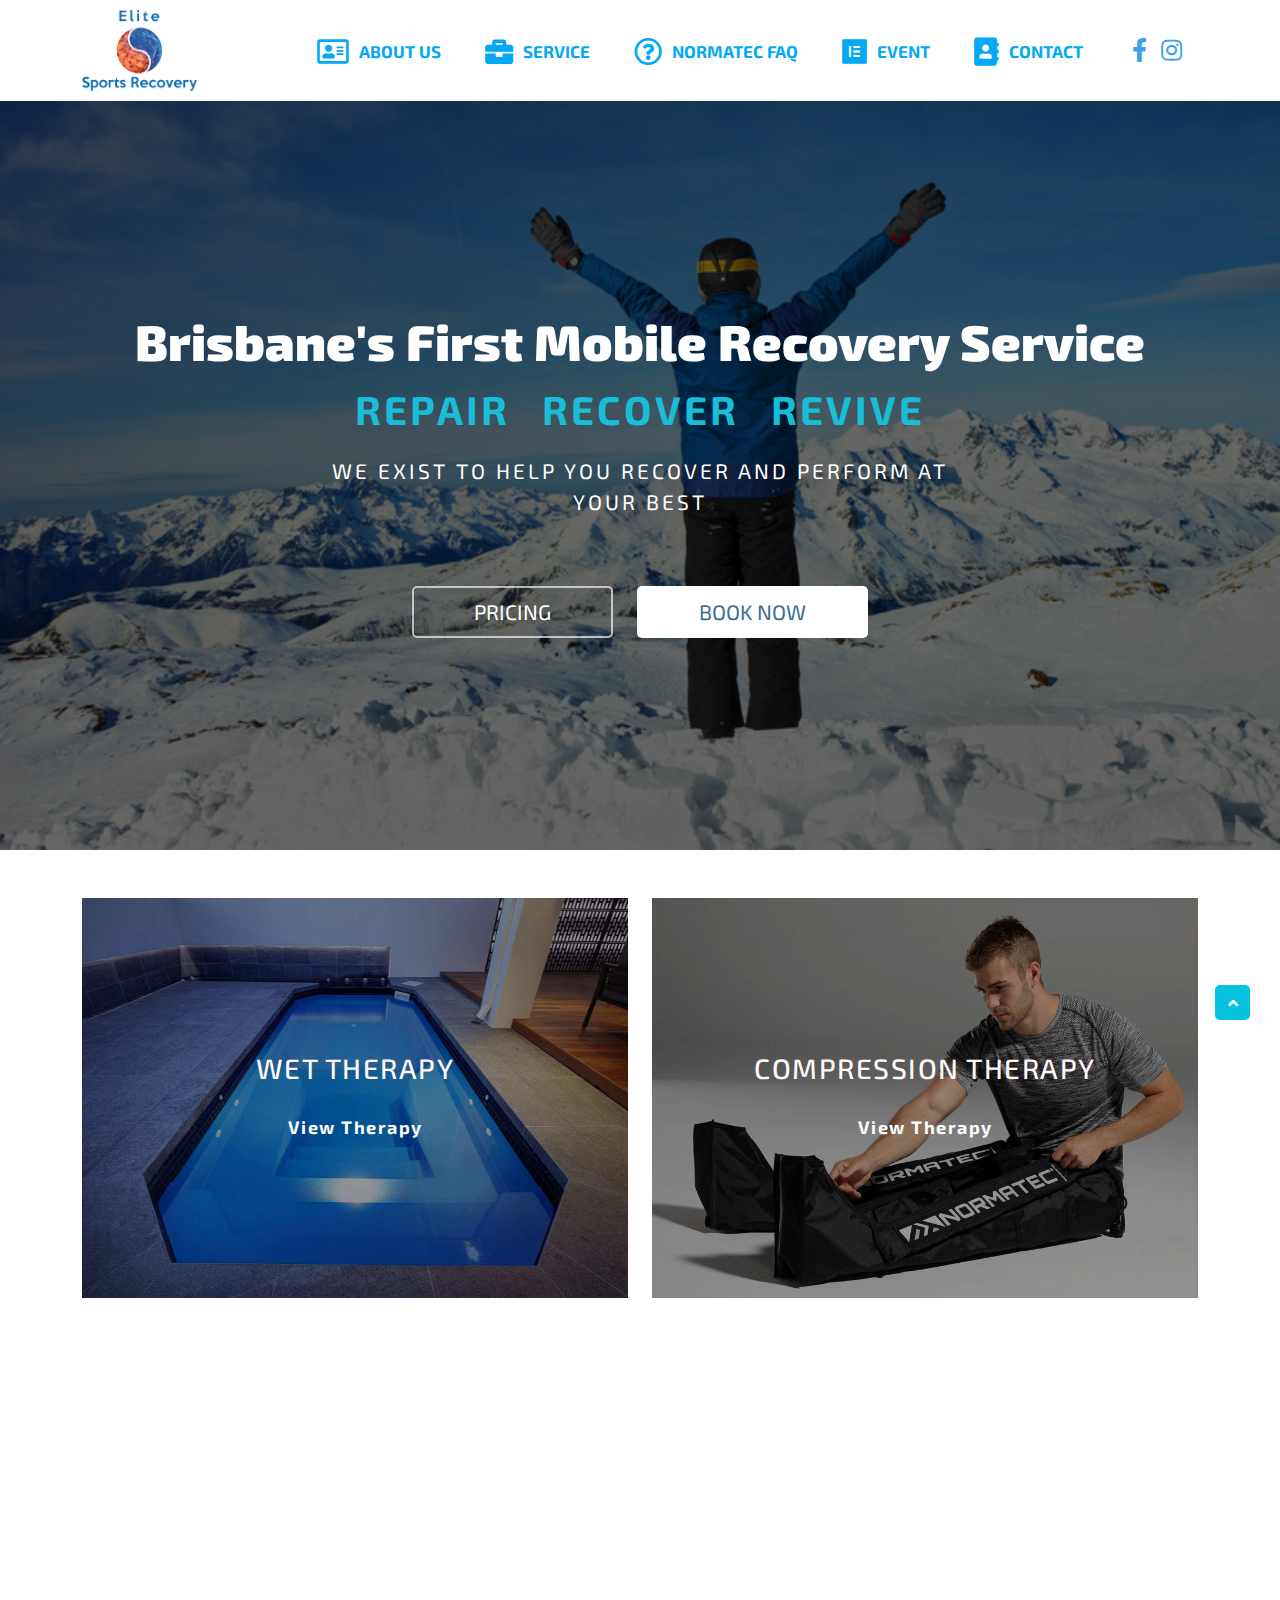
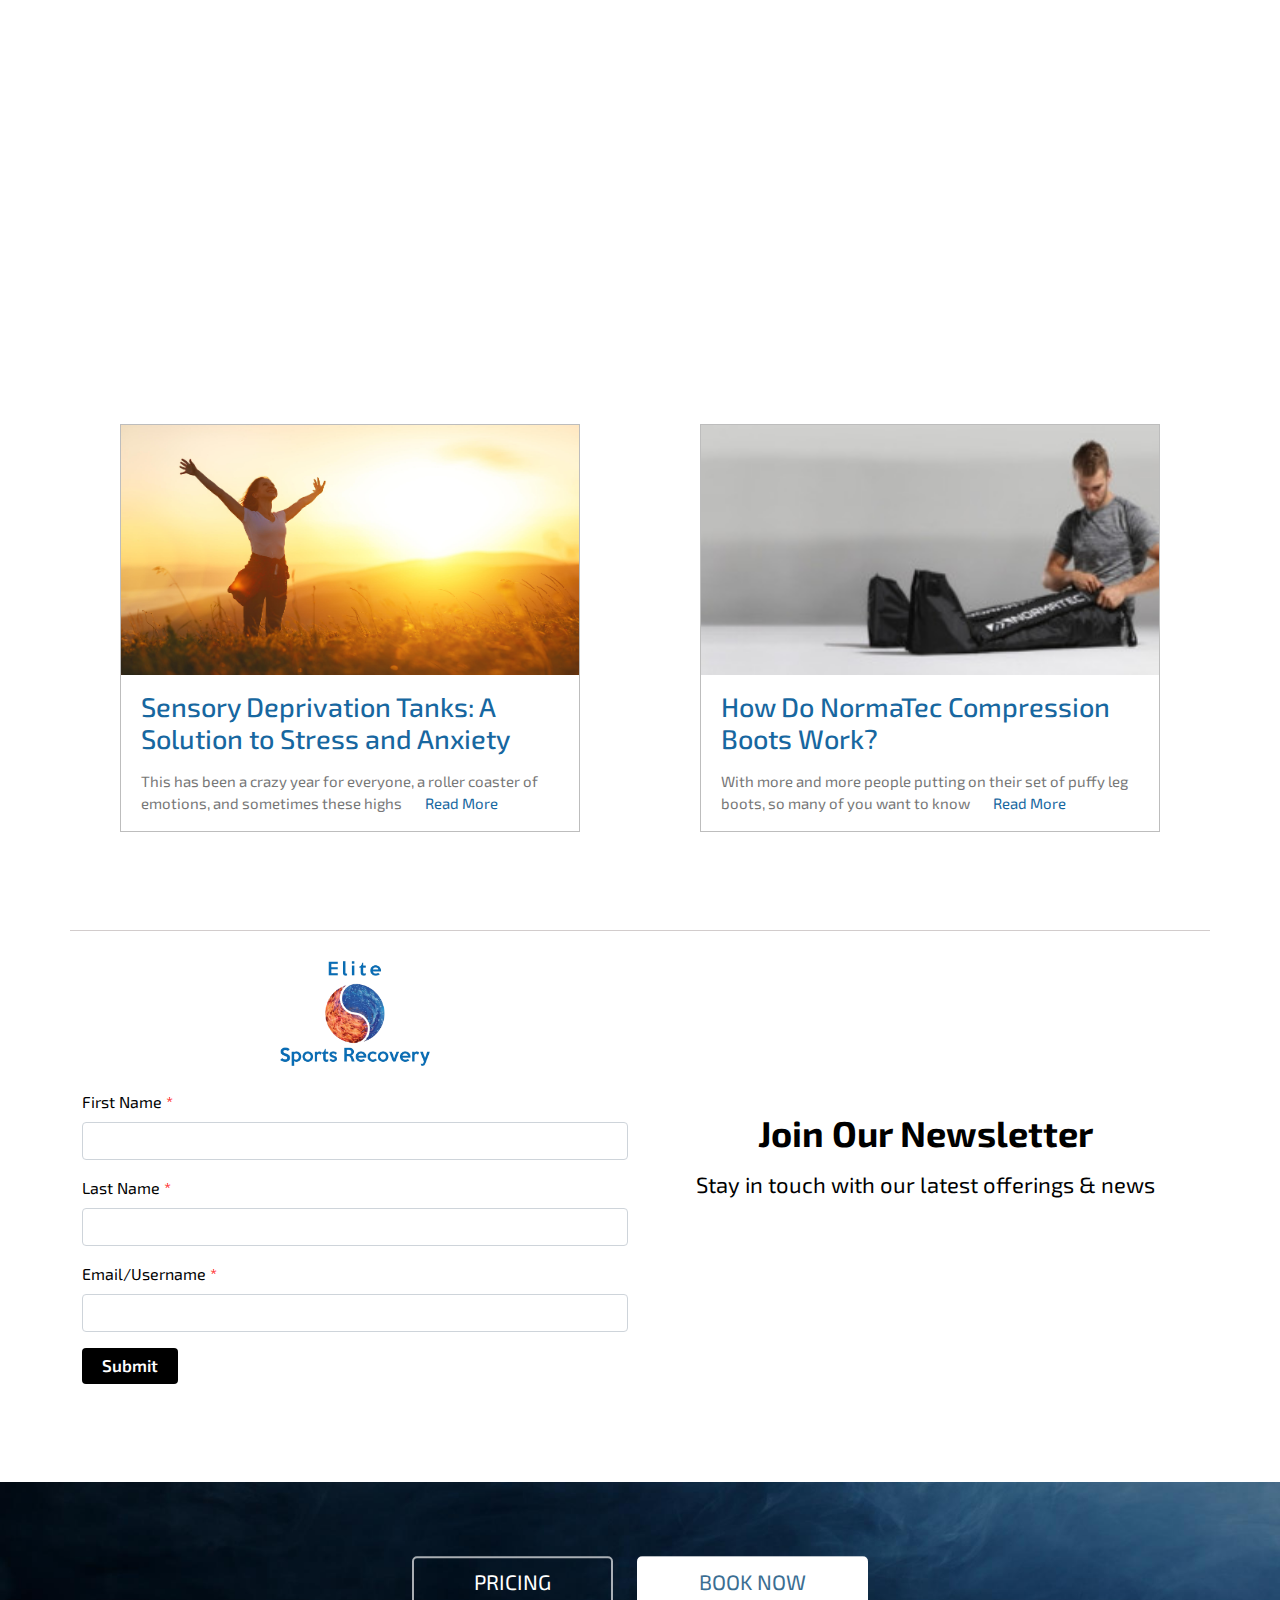
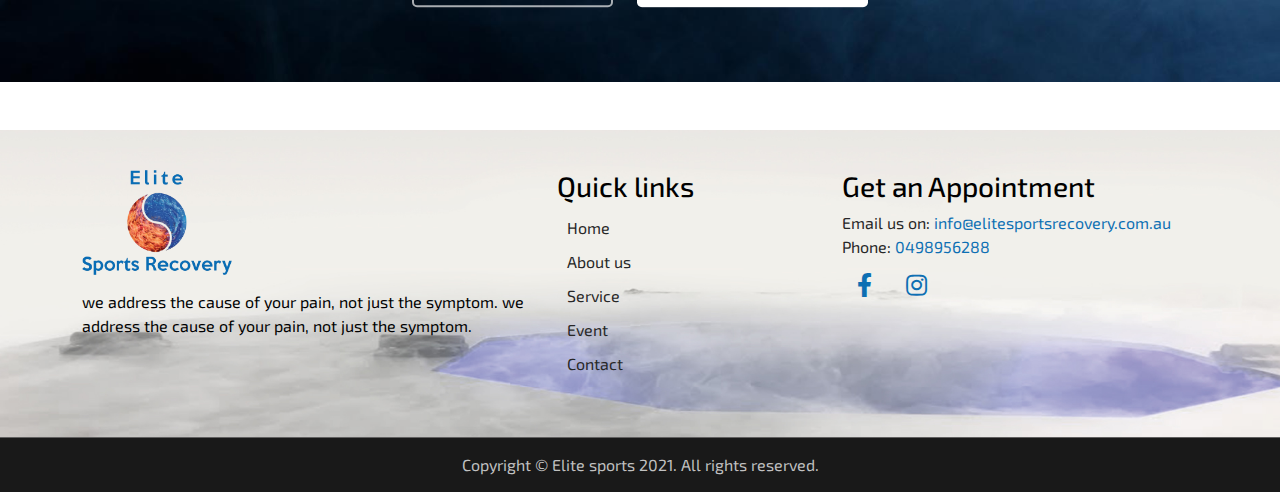
==== commit 7d6f6d56: "home page updates" ====
--- a/index.html
+++ b/index.html
@@ -134,13 +134,13 @@
 	<!-- ============== Bloging post section start ================-->
 	<div class="blogging-section mt-5">
 		<div class="container">
-			<div class="row">
-				<div class="col-md-5 mt-4 offset-md-1">
+			<div class="row justify-content-md-center">
+				<div class="col-md-5 mt-4">
 					<div class="blogging-item">
 						<a href="blog-1.html"><img src="assets/img/Untitled-design-300x150.png" alt="blogging picture">
 							<h3>Sensory Deprivation Tanks: A Solution to Stress and Anxiety</h3>
 						</a>
-						<p>This has been a crazy year for everyone,  a roller coaster of emotions, and sometimes these highs and lows can <span><a href="blog-1.html">Read More</a></span></p>
+						<p>This has been a crazy year for everyone,  a roller coaster of emotions, and sometimes these highs <span><a href="blog-1.html">Read More</a></span></p>
 					</div>
 				</div>
 
--- a/assets/css/style.css
+++ b/assets/css/style.css
@@ -378,6 +378,7 @@
 }
 .blogging-item img{
     width: 100%;
+    height: 250px;
 }
 .blogging-item a h3 {
     padding: 0px 20px;
